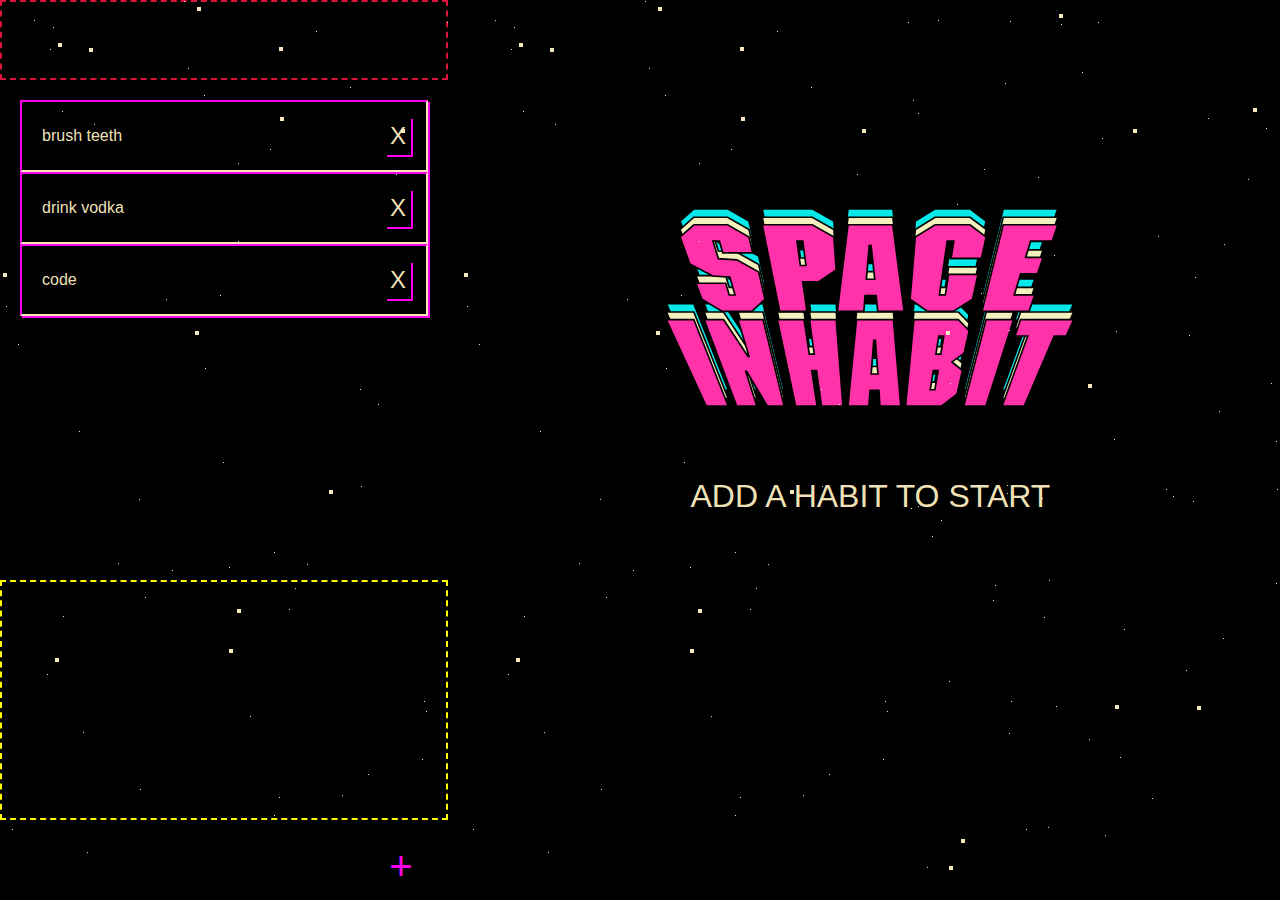
==== index.html @ 29a1f99a "added event listener on save habit to list" ====
<!DOCTYPE html>
<html lang="en">
  <head>
    <meta charset="UTF-8" />
    <meta name="viewport" content="width=device-width, initial-scale=1.0" />
    <link
      rel="icon"
      href="data:image/svg+xml,<svg xmlns=%22http://www.w3.org/2000/svg%22 viewBox=%220 0 100 100%22><text y=%22.9em%22 font-size=%2290%22>👾</text></svg>"
    />
    <link rel="stylesheet" href="stylesheets/reset.css" />
    <link rel="stylesheet" href="stylesheets/starfield.min.css" />
    <link rel="stylesheet" href="stylesheets/style.css" />
    <title>Mothership</title>
  </head>

  <body>
    <nav>
      <header>HELLO, USER</header>
      <ul id="habit-list"></ul>

      <div id="heatmap"></div>
      <div id="menu-bottom">
        <button id="plus-icon">+</button>
      </div>
    </nav>
    <main>
      <canvas></canvas>
      <div id="splash">
        <img src="../media/splash.svg" alt="" />
        <span>ADD A HABIT TO START</span>
      </div>
      <div id="calendar"></div>
      <form class="hidden">
        <h1>NEW&nbsp&nbsp&nbsp&nbspMISSION</h1>
        <br />
        <br />
        <label><b>Name your new habit</b></label>
        <br /><br />
        <input type="text" placeholder="Dream big!" id="input-name" />
        <br /><br />
        <label><b>Mission Length :</b></label>
        <br /><br />
        <input type="text" placeholder="More days=more points!" id="input-length" />
        <div id="form-buttons">
          <button class="save-button" type='submit'>Save</button>
          <button class="cancel-button">Cancel</button>
        </div>
      </form>
    </main>
  </body>

  <script src="scripts/helpers.js"></script>
  <script src="scripts/index.js"></script>
</html>
---- stylesheets/starfield.min.css ----
main,body{background:black;width:100vw;height:100vh;overflow:hidden}.star1{width:1px;height:1px;background:transparent;box-shadow:1395px 1662px rgba(255,241,194,0.959) , 1011px 703px rgba(255,241,194,0.959) , 1085px 1839px rgba(255,241,194,0.959) , 1299px 1842px rgba(255,241,194,0.959) , 238px 241px rgba(255,241,194,0.959) , 16px 1777px rgba(255,241,194,0.959) , 784px 1553px rgba(255,241,194,0.959) , 156px 1232px rgba(255,241,194,0.959) , 1868px 89px rgba(255,241,194,0.959) , 1922px 620px rgba(255,241,194,0.959) , 1278px 1754px rgba(255,241,194,0.959) , 546px 493px rgba(255,241,194,0.959) , 936px 1558px rgba(255,241,194,0.959) , 1339px 795px rgba(255,241,194,0.959) , 730px 1804px rgba(255,241,194,0.959) , 1434px 1764px rgba(255,241,194,0.959) , 1239px 1796px rgba(255,241,194,0.959) , 1283px 1373px rgba(255,241,194,0.959) , 1910px 1784px rgba(255,241,194,0.959) , 1615px 1090px rgba(255,241,194,0.959) , 16px 1364px rgba(255,241,194,0.959) , 1460px 1469px rgba(255,241,194,0.959) , 855px 1058px rgba(255,241,194,0.959) , 1006px 541px rgba(255,241,194,0.959) , 1136px 735px rgba(255,241,194,0.959) , 1320px 754px rgba(255,241,194,0.959) , 50px 49px rgba(255,241,194,0.959) , 1071px 1983px rgba(255,241,194,0.959) , 1474px 726px rgba(255,241,194,0.959) , 1723px 57px rgba(255,241,194,0.959) , 1419px 666px rgba(255,241,194,0.959) , 1778px 284px rgba(255,241,194,0.959) , 1243px 392px rgba(255,241,194,0.959) , 503px 1300px rgba(255,241,194,0.959) , 888px 946px rgba(255,241,194,0.959) , 457px 113px rgba(255,241,194,0.959) , 758px 411px rgba(255,241,194,0.959) , 724px 1739px rgba(255,241,194,0.959) , 1517px 1101px rgba(255,241,194,0.959) , 544px 1824px rgba(255,241,194,0.959) , 773px 1255px rgba(255,241,194,0.959) , 903px 894px rgba(255,241,194,0.959) , 1453px 546px rgba(255,241,194,0.959) , 173px 1556px rgba(255,241,194,0.959) , 623px 1121px rgba(255,241,194,0.959) , 1393px 927px rgba(255,241,194,0.959) , 901px 564px rgba(255,241,194,0.959) , 1806px 1370px rgba(255,241,194,0.959) , 808px 1655px rgba(255,241,194,0.959) , 1655px 1753px rgba(255,241,194,0.959) , 1457px 411px rgba(255,241,194,0.959) , 1258px 1294px rgba(255,241,194,0.959) , 1386px 769px rgba(255,241,194,0.959) , 203px 1738px rgba(255,241,194,0.959) , 1254px 777px rgba(255,241,194,0.959) , 949px 1738px rgba(255,241,194,0.959) , 1717px 1432px rgba(255,241,194,0.959) , 1033px 490px rgba(255,241,194,0.959) , 172px 570px rgba(255,241,194,0.959) , 945px 214px rgba(255,241,194,0.959) , 1968px 1943px rgba(255,241,194,0.959) , 1802px 1307px rgba(255,241,194,0.959) , 1922px 952px rgba(255,241,194,0.959) , 361px 486px rgba(255,241,194,0.959) , 149px 1229px rgba(255,241,194,0.959) , 1017px 1857px rgba(255,241,194,0.959) , 1370px 326px rgba(255,241,194,0.959) , 550px 1038px rgba(255,241,194,0.959) , 284px 1242px rgba(255,241,194,0.959) , 687px 1356px rgba(255,241,194,0.959) , 62px 111px rgba(255,241,194,0.959) , 1774px 671px rgba(255,241,194,0.959) , 1503px 634px rgba(255,241,194,0.959) , 546px 485px rgba(255,241,194,0.959) , 725px 670px rgba(255,241,194,0.959) , 1901px 1206px rgba(255,241,194,0.959) , 87px 852px rgba(255,241,194,0.959) , 545px 1282px rgba(255,241,194,0.959) , 982px 77px rgba(255,241,194,0.959) , 1119px 1855px rgba(255,241,194,0.959) , 80px 1970px rgba(255,241,194,0.959) , 557px 1688px rgba(255,241,194,0.959) , 480px 520px rgba(255,241,194,0.959) , 1561px 21px rgba(255,241,194,0.959) , 1905px 616px rgba(255,241,194,0.959) , 1822px 1192px rgba(255,241,194,0.959) , 762px 638px rgba(255,241,194,0.959) , 918px 545px rgba(255,241,194,0.959) , 484px 1638px rgba(255,241,194,0.959) , 328px 1558px rgba(255,241,194,0.959) , 1114px 992px rgba(255,241,194,0.959) , 18px 344px rgba(255,241,194,0.959) , 1274px 714px rgba(255,241,194,0.959) , 945px 216px rgba(255,241,194,0.959) , 229px 567px rgba(255,241,194,0.959) , 810px 383px rgba(255,241,194,0.959) , 1936px 1710px rgba(255,241,194,0.959) , 747px 118px rgba(255,241,194,0.959) , 34px 20px rgba(255,241,194,0.959) , 1519px 984px rgba(255,241,194,0.959) , 488px 681px rgba(255,241,194,0.959) , 1886px 1929px rgba(255,241,194,0.959) , 919px 144px rgba(255,241,194,0.959) , 1351px 433px rgba(255,241,194,0.959) , 848px 1039px rgba(255,241,194,0.959) , 845px 581px rgba(255,241,194,0.959) , 1666px 1435px rgba(255,241,194,0.959) , 653px 439px rgba(255,241,194,0.959) , 618px 1036px rgba(255,241,194,0.959) , 641px 138px rgba(255,241,194,0.959) , 974px 1340px rgba(255,241,194,0.959) , 469px 1473px rgba(255,241,194,0.959) , 1157px 600px rgba(255,241,194,0.959) , 548px 330px rgba(255,241,194,0.959) , 1520px 1442px rgba(255,241,194,0.959) , 926px 724px rgba(255,241,194,0.959) , 1249px 845px rgba(255,241,194,0.959) , 1068px 1720px rgba(255,241,194,0.959) , 1107px 396px rgba(255,241,194,0.959) , 210px 1787px rgba(255,241,194,0.959) , 815px 1022px rgba(255,241,194,0.959) , 1151px 701px rgba(255,241,194,0.959) , 928px 1609px rgba(255,241,194,0.959) , 1219px 1301px rgba(255,241,194,0.959) , 1653px 309px rgba(255,241,194,0.959) , 1921px 1483px rgba(255,241,194,0.959) , 1613px 1877px rgba(255,241,194,0.959) , 378px 1091px rgba(255,241,194,0.959) , 1481px 196px rgba(255,241,194,0.959) , 1300px 255px rgba(255,241,194,0.959) , 1329px 1069px rgba(255,241,194,0.959) , 1324px 135px rgba(255,241,194,0.959) , 288px 1075px rgba(255,241,194,0.959) , 1141px 1509px rgba(255,241,194,0.959) , 659px 757px rgba(255,241,194,0.959) , 1738px 1723px rgba(255,241,194,0.959) , 450px 508px rgba(255,241,194,0.959) , 398px 1521px rgba(255,241,194,0.959) , 948px 255px rgba(255,241,194,0.959) , 1776px 414px rgba(255,241,194,0.959) , 185px 1983px rgba(255,241,194,0.959) , 140px 789px rgba(255,241,194,0.959) , 152px 1704px rgba(255,241,194,0.959) , 1153px 1131px rgba(255,241,194,0.959) , 1380px 1598px rgba(255,241,194,0.959) , 1309px 738px rgba(255,241,194,0.959) , 1952px 386px rgba(255,241,194,0.959) , 1001px 1714px rgba(255,241,194,0.959) , 1905px 1394px rgba(255,241,194,0.959) , 1429px 1067px rgba(255,241,194,0.959) , 15px 1437px rgba(255,241,194,0.959) , 1163px 1070px rgba(255,241,194,0.959) , 1549px 1463px rgba(255,241,194,0.959) , 1530px 726px rgba(255,241,194,0.959) , 1267px 1935px rgba(255,241,194,0.959) , 763px 244px rgba(255,241,194,0.959) , 1883px 223px rgba(255,241,194,0.959) , 587px 827px rgba(255,241,194,0.959) , 1328px 1803px rgba(255,241,194,0.959) , 571px 1412px rgba(255,241,194,0.959) , 628px 739px rgba(255,241,194,0.959) , 1311px 393px rgba(255,241,194,0.959) , 1806px 1977px rgba(255,241,194,0.959) , 520px 293px rgba(255,241,194,0.959) , 1206px 1479px rgba(255,241,194,0.959) , 1269px 297px rgba(255,241,194,0.959) , 988px 978px rgba(255,241,194,0.959) , 205px 368px rgba(255,241,194,0.959) , 212px 1098px rgba(255,241,194,0.959) , 1126px 1953px rgba(255,241,194,0.959) , 439px 976px rgba(255,241,194,0.959) , 983px 848px rgba(255,241,194,0.959) , 1262px 37px rgba(255,241,194,0.959) , 1954px 148px rgba(255,241,194,0.959) , 1195px 743px rgba(255,241,194,0.959) , 712px 1446px rgba(255,241,194,0.959) , 1994px 1913px rgba(255,241,194,0.959) , 1396px 212px rgba(255,241,194,0.959) , 145px 597px rgba(255,241,194,0.959) , 436px 1671px rgba(255,241,194,0.959) , 874px 1164px rgba(255,241,194,0.959) , 258px 1549px rgba(255,241,194,0.959) , 1806px 519px rgba(255,241,194,0.959) , 1917px 1385px rgba(255,241,194,0.959) , 1971px 1210px rgba(255,241,194,0.959) , 129px 1442px rgba(255,241,194,0.959) , 1507px 117px rgba(255,241,194,0.959) , 378px 404px rgba(255,241,194,0.959) , 1041px 473px rgba(255,241,194,0.959) , 1940px 496px rgba(255,241,194,0.959) , 356px 1095px rgba(255,241,194,0.959) , 238px 163px rgba(255,241,194,0.959) , 474px 1403px rgba(255,241,194,0.959) , 824px 982px rgba(255,241,194,0.959) , 1451px 283px rgba(255,241,194,0.959) , 573px 1030px rgba(255,241,194,0.959) , 544px 83px rgba(255,241,194,0.959) , 310px 1318px rgba(255,241,194,0.959) , 1897px 1440px rgba(255,241,194,0.959) , 1565px 1220px rgba(255,241,194,0.959) , 426px 711px rgba(255,241,194,0.959) , 204px 95px rgba(255,241,194,0.959) , 843px 1386px rgba(255,241,194,0.959) , 1512px 693px rgba(255,241,194,0.959) , 638px 1593px rgba(255,241,194,0.959) , 1793px 755px rgba(255,241,194,0.959) , 1436px 1997px rgba(255,241,194,0.959) , 1058px 1485px rgba(255,241,194,0.959) , 1471px 1342px rgba(255,241,194,0.959) , 457px 506px rgba(255,241,194,0.959) , 1665px 1446px rgba(255,241,194,0.959) , 196px 1441px rgba(255,241,194,0.959) , 712px 496px rgba(255,241,194,0.959) , 1364px 1716px rgba(255,241,194,0.959) , 1893px 901px rgba(255,241,194,0.959) , 1541px 1088px rgba(255,241,194,0.959) , 252px 1582px rgba(255,241,194,0.959) , 1990px 1583px rgba(255,241,194,0.959) , 422px 759px rgba(255,241,194,0.959) , 1778px 588px rgba(255,241,194,0.959) , 1604px 1536px rgba(255,241,194,0.959) , 1205px 301px rgba(255,241,194,0.959) , 725px 1134px rgba(255,241,194,0.959) , 980px 1310px rgba(255,241,194,0.959) , 1104px 827px rgba(255,241,194,0.959) , 1773px 539px rgba(255,241,194,0.959) , 496px 204px rgba(255,241,194,0.959) , 257px 1292px rgba(255,241,194,0.959) , 1778px 1273px rgba(255,241,194,0.959) , 506px 1745px rgba(255,241,194,0.959) , 157px 1913px rgba(255,241,194,0.959) , 980px 577px rgba(255,241,194,0.959) , 230px 1298px rgba(255,241,194,0.959) , 846px 1304px rgba(255,241,194,0.959) , 1729px 1496px rgba(255,241,194,0.959) , 1214px 1254px rgba(255,241,194,0.959) , 1578px 1381px rgba(255,241,194,0.959) , 1199px 945px rgba(255,241,194,0.959) , 1413px 537px rgba(255,241,194,0.959) , 270px 149px rgba(255,241,194,0.959) , 1193px 131px rgba(255,241,194,0.959) , 1813px 233px rgba(255,241,194,0.959) , 1548px 217px rgba(255,241,194,0.959) , 1242px 346px rgba(255,241,194,0.959) , 1658px 1077px rgba(255,241,194,0.959) , 2000px 644px rgba(255,241,194,0.959) , 289px 609px rgba(255,241,194,0.959) , 1165px 1622px rgba(255,241,194,0.959) , 549px 1093px rgba(255,241,194,0.959) , 223px 462px rgba(255,241,194,0.959) , 1361px 503px rgba(255,241,194,0.959) , 342px 795px rgba(255,241,194,0.959) , 819px 1808px rgba(255,241,194,0.959) , 681px 1522px rgba(255,241,194,0.959) , 1355px 1131px rgba(255,241,194,0.959) , 1673px 1408px rgba(255,241,194,0.959) , 1907px 1945px rgba(255,241,194,0.959) , 1000px 421px rgba(255,241,194,0.959) , 1207px 1854px rgba(255,241,194,0.959) , 1668px 1402px rgba(255,241,194,0.959) , 1712px 828px rgba(255,241,194,0.959) , 966px 555px rgba(255,241,194,0.959) , 1050px 710px rgba(255,241,194,0.959) , 1329px 581px rgba(255,241,194,0.959) , 1653px 451px rgba(255,241,194,0.959) , 1393px 644px rgba(255,241,194,0.959) , 621px 72px rgba(255,241,194,0.959) , 1930px 1470px rgba(255,241,194,0.959) , 833px 16px rgba(255,241,194,0.959) , 1241px 992px rgba(255,241,194,0.959) , 175px 1394px rgba(255,241,194,0.959) , 1881px 530px rgba(255,241,194,0.959) , 960px 1677px rgba(255,241,194,0.959) , 63px 616px rgba(255,241,194,0.959) , 1753px 611px rgba(255,241,194,0.959) , 1449px 980px rgba(255,241,194,0.959) , 1300px 1084px rgba(255,241,194,0.959) , 274px 815px rgba(255,241,194,0.959) , 908px 681px rgba(255,241,194,0.959) , 1542px 1719px rgba(255,241,194,0.959) , 220px 295px rgba(255,241,194,0.959) , 209px 1694px rgba(255,241,194,0.959) , 1510px 1245px rgba(255,241,194,0.959) , 550px 701px rgba(255,241,194,0.959) , 1033px 1487px rgba(255,241,194,0.959) , 1387px 623px rgba(255,241,194,0.959) , 1575px 1802px rgba(255,241,194,0.959) , 435px 1958px rgba(255,241,194,0.959) , 1092px 1952px rgba(255,241,194,0.959) , 396px 174px rgba(255,241,194,0.959) , 1646px 640px rgba(255,241,194,0.959) , 1733px 1261px rgba(255,241,194,0.959) , 1067px 423px rgba(255,241,194,0.959) , 279px 797px rgba(255,241,194,0.959) , 962px 232px rgba(255,241,194,0.959) , 223px 1185px rgba(255,241,194,0.959) , 992px 1746px rgba(255,241,194,0.959) , 816px 489px rgba(255,241,194,0.959) , 1550px 182px rgba(255,241,194,0.959) , 726px 998px rgba(255,241,194,0.959) , 1931px 1023px rgba(255,241,194,0.959) , 1149px 1676px rgba(255,241,194,0.959) , 697px 236px rgba(255,241,194,0.959) , 1208px 593px rgba(255,241,194,0.959) , 62px 1935px rgba(255,241,194,0.959) , 980px 121px rgba(255,241,194,0.959) , 471px 1450px rgba(255,241,194,0.959) , 1876px 1712px rgba(255,241,194,0.959) , 787px 1554px rgba(255,241,194,0.959) , 131px 1781px rgba(255,241,194,0.959) , 925px 281px rgba(255,241,194,0.959) , 559px 1119px rgba(255,241,194,0.959) , 539px 1146px rgba(255,241,194,0.959) , 135px 1334px rgba(255,241,194,0.959) , 118px 563px rgba(255,241,194,0.959) , 1133px 1841px rgba(255,241,194,0.959) , 180px 2000px rgba(255,241,194,0.959) , 983px 83px rgba(255,241,194,0.959) , 1167px 508px rgba(255,241,194,0.959) , 930px 436px rgba(255,241,194,0.959) , 878px 68px rgba(255,241,194,0.959) , 1144px 378px rgba(255,241,194,0.959) , 856px 145px rgba(255,241,194,0.959) , 1867px 1638px rgba(255,241,194,0.959) , 1883px 1828px rgba(255,241,194,0.959) , 1823px 1795px rgba(255,241,194,0.959) , 1322px 110px rgba(255,241,194,0.959) , 1138px 713px rgba(255,241,194,0.959) , 1148px 945px rgba(255,241,194,0.959) , 35px 1544px rgba(255,241,194,0.959) , 1715px 1765px rgba(255,241,194,0.959) , 885px 1561px rgba(255,241,194,0.959) , 307px 564px rgba(255,241,194,0.959) , 663px 629px rgba(255,241,194,0.959) , 1491px 1411px rgba(255,241,194,0.959) , 354px 1777px rgba(255,241,194,0.959) , 1936px 400px rgba(255,241,194,0.959) , 1702px 151px rgba(255,241,194,0.959) , 1396px 300px rgba(255,241,194,0.959) , 1151px 72px rgba(255,241,194,0.959) , 1526px 1922px rgba(255,241,194,0.959) , 1340px 988px rgba(255,241,194,0.959) , 1555px 1116px rgba(255,241,194,0.959) , 1648px 1113px rgba(255,241,194,0.959) , 1825px 1917px rgba(255,241,194,0.959) , 1094px 1325px rgba(255,241,194,0.959) , 996px 1526px rgba(255,241,194,0.959) , 1487px 1478px rgba(255,241,194,0.959) , 1003px 3px rgba(255,241,194,0.959) , 156px 1311px rgba(255,241,194,0.959) , 1945px 361px rgba(255,241,194,0.959) , 356px 1487px rgba(255,241,194,0.959) , 1670px 140px rgba(255,241,194,0.959) , 447px 22px rgba(255,241,194,0.959) , 1253px 1425px rgba(255,241,194,0.959) , 549px 21px rgba(255,241,194,0.959) , 425px 1644px rgba(255,241,194,0.959) , 1002px 848px rgba(255,241,194,0.959) , 466px 867px rgba(255,241,194,0.959) , 976px 20px rgba(255,241,194,0.959) , 1005px 1813px rgba(255,241,194,0.959) , 911px 268px rgba(255,241,194,0.959) , 1128px 761px rgba(255,241,194,0.959) , 1116px 1723px rgba(255,241,194,0.959) , 874px 1106px rgba(255,241,194,0.959) , 691px 798px rgba(255,241,194,0.959) , 1299px 1007px rgba(255,241,194,0.959) , 985px 1643px rgba(255,241,194,0.959) , 805px 128px rgba(255,241,194,0.959) , 1064px 1093px rgba(255,241,194,0.959) , 1961px 1128px rgba(255,241,194,0.959) , 705px 489px rgba(255,241,194,0.959) , 1141px 217px rgba(255,241,194,0.959) , 1406px 666px rgba(255,241,194,0.959) , 558px 1748px rgba(255,241,194,0.959) , 946px 1867px rgba(255,241,194,0.959) , 1462px 200px rgba(255,241,194,0.959) , 275px 1132px rgba(255,241,194,0.959) , 1488px 882px rgba(255,241,194,0.959) , 1229px 265px rgba(255,241,194,0.959) , 1932px 1155px rgba(255,241,194,0.959) , 1425px 593px rgba(255,241,194,0.959) , 1160px 1254px rgba(255,241,194,0.959) , 276px 1241px rgba(255,241,194,0.959) , 771px 1615px rgba(255,241,194,0.959) , 1919px 1776px rgba(255,241,194,0.959) , 1980px 1702px rgba(255,241,194,0.959) , 864px 767px rgba(255,241,194,0.959) , 447px 1683px rgba(255,241,194,0.959) , 1448px 692px rgba(255,241,194,0.959) , 1033px 240px rgba(255,241,194,0.959) , 424px 701px rgba(255,241,194,0.959) , 1907px 931px rgba(255,241,194,0.959) , 1369px 1044px rgba(255,241,194,0.959) , 348px 1057px rgba(255,241,194,0.959) , 1215px 405px rgba(255,241,194,0.959) , 906px 1994px rgba(255,241,194,0.959) , 1876px 713px rgba(255,241,194,0.959) , 1266px 528px rgba(255,241,194,0.959) , 588px 580px rgba(255,241,194,0.959) , 1469px 1398px rgba(255,241,194,0.959) , 1300px 500px rgba(255,241,194,0.959) , 1374px 699px rgba(255,241,194,0.959) , 1789px 985px rgba(255,241,194,0.959) , 683px 1900px rgba(255,241,194,0.959) , 516px 909px rgba(255,241,194,0.959) , 169px 1388px rgba(255,241,194,0.959) , 1472px 1039px rgba(255,241,194,0.959) , 343px 1155px rgba(255,241,194,0.959) , 471px 536px rgba(255,241,194,0.959) , 512px 224px rgba(255,241,194,0.959) , 1541px 205px rgba(255,241,194,0.959) , 1258px 1129px rgba(255,241,194,0.959) , 917px 1476px rgba(255,241,194,0.959) , 1345px 73px rgba(255,241,194,0.959) , 1086px 164px rgba(255,241,194,0.959) , 875px 1538px rgba(255,241,194,0.959) , 1710px 307px rgba(255,241,194,0.959) , 1117px 1738px rgba(255,241,194,0.959) , 350px 87px rgba(255,241,194,0.959) , 1556px 1768px rgba(255,241,194,0.959) , 53px 27px rgba(255,241,194,0.959) , 593px 255px rgba(255,241,194,0.959) , 1122px 1096px rgba(255,241,194,0.959) , 871px 204px rgba(255,241,194,0.959) , 577px 1512px rgba(255,241,194,0.959) , 1916px 476px rgba(255,241,194,0.959) , 1514px 1642px rgba(255,241,194,0.959) , 1468px 1357px rgba(255,241,194,0.959) , 1216px 1776px rgba(255,241,194,0.959) , 1215px 1844px rgba(255,241,194,0.959) , 1445px 1190px rgba(255,241,194,0.959) , 1653px 1158px rgba(255,241,194,0.959) , 1040px 223px rgba(255,241,194,0.959) , 1253px 169px rgba(255,241,194,0.959) , 1102px 441px rgba(255,241,194,0.959) , 277px 1248px rgba(255,241,194,0.959) , 1436px 929px rgba(255,241,194,0.959) , 726px 1933px rgba(255,241,194,0.959) , 1095px 578px rgba(255,241,194,0.959) , 933px 1995px rgba(255,241,194,0.959) , 595px 706px rgba(255,241,194,0.959) , 1396px 1177px rgba(255,241,194,0.959) , 1337px 349px rgba(255,241,194,0.959) , 1152px 199px rgba(255,241,194,0.959) , 1928px 207px rgba(255,241,194,0.959) , 653px 983px rgba(255,241,194,0.959) , 50px 905px rgba(255,241,194,0.959) , 1851px 1051px rgba(255,241,194,0.959) , 166px 299px rgba(255,241,194,0.959) , 50px 1717px rgba(255,241,194,0.959) , 139px 499px rgba(255,241,194,0.959) , 567px 1154px rgba(255,241,194,0.959) , 866px 153px rgba(255,241,194,0.959) , 341px 1714px rgba(255,241,194,0.959) , 1026px 457px rgba(255,241,194,0.959) , 524px 1321px rgba(255,241,194,0.959) , 1569px 1718px rgba(255,241,194,0.959) , 839px 1831px rgba(255,241,194,0.959) , 6px 306px rgba(255,241,194,0.959) , 1341px 859px rgba(255,241,194,0.959) , 1154px 1327px rgba(255,241,194,0.959) , 1059px 426px rgba(255,241,194,0.959) , 274px 552px rgba(255,241,194,0.959) , 674px 1857px rgba(255,241,194,0.959) , 1120px 712px rgba(255,241,194,0.959) , 1787px 999px rgba(255,241,194,0.959) , 259px 1849px rgba(255,241,194,0.959) , 316px 31px rgba(255,241,194,0.959) , 958px 810px rgba(255,241,194,0.959) , 579px 1842px rgba(255,241,194,0.959) , 1799px 1176px rgba(255,241,194,0.959) , 1865px 358px rgba(255,241,194,0.959) , 522px 1911px rgba(255,241,194,0.959) , 523px 169px rgba(255,241,194,0.959) , 1142px 608px rgba(255,241,194,0.959) , 1740px 1152px rgba(255,241,194,0.959) , 1144px 1823px rgba(255,241,194,0.959) , 1433px 1262px rgba(255,241,194,0.959) , 1079px 590px rgba(255,241,194,0.959) , 1317px 211px rgba(255,241,194,0.959) , 496px 1287px rgba(255,241,194,0.959) , 655px 331px rgba(255,241,194,0.959) , 851px 938px rgba(255,241,194,0.959) , 1055px 1033px rgba(255,241,194,0.959) , 203px 1906px rgba(255,241,194,0.959) , 815px 441px rgba(255,241,194,0.959) , 155px 1531px rgba(255,241,194,0.959) , 988px 590px rgba(255,241,194,0.959) , 743px 1320px rgba(255,241,194,0.959) , 368px 774px rgba(255,241,194,0.959) , 787px 179px rgba(255,241,194,0.959) , 1992px 1241px rgba(255,241,194,0.959) , 1483px 950px rgba(255,241,194,0.959) , 532px 600px rgba(255,241,194,0.959) , 1349px 382px rgba(255,241,194,0.959) , 1232px 1638px rgba(255,241,194,0.959) , 954px 1221px rgba(255,241,194,0.959) , 1529px 1230px rgba(255,241,194,0.959) , 188px 68px rgba(255,241,194,0.959) , 1720px 3px rgba(255,241,194,0.959) , 1123px 1441px rgba(255,241,194,0.959) , 1543px 737px rgba(255,241,194,0.959) , 595px 1527px rgba(255,241,194,0.959) , 568px 1506px rgba(255,241,194,0.959) , 988px 1637px rgba(255,241,194,0.959) , 909px 552px rgba(255,241,194,0.959) , 897px 1400px rgba(255,241,194,0.959) , 1290px 1664px rgba(255,241,194,0.959) , 880px 359px rgba(255,241,194,0.959) , 452px 100px rgba(255,241,194,0.959) , 999px 271px rgba(255,241,194,0.959) , 1143px 1348px rgba(255,241,194,0.959) , 47px 674px rgba(255,241,194,0.959) , 1997px 1399px rgba(255,241,194,0.959) , 423px 1692px rgba(255,241,194,0.959) , 577px 177px rgba(255,241,194,0.959) , 1023px 339px rgba(255,241,194,0.959) , 1824px 1348px rgba(255,241,194,0.959) , 1303px 209px rgba(255,241,194,0.959) , 1043px 113px rgba(255,241,194,0.959) , 1950px 665px rgba(255,241,194,0.959) , 1577px 1286px rgba(255,241,194,0.959) , 1825px 1044px rgba(255,241,194,0.959) , 1307px 386px rgba(255,241,194,0.959) , 1047px 1289px rgba(255,241,194,0.959) , 147px 912px rgba(255,241,194,0.959) , 1650px 1072px rgba(255,241,194,0.959) , 1472px 277px rgba(255,241,194,0.959) , 1083px 629px rgba(255,241,194,0.959) , 1910px 533px rgba(255,241,194,0.959) , 347px 924px rgba(255,241,194,0.959) , 1476px 594px rgba(255,241,194,0.959) , 1064px 1046px rgba(255,241,194,0.959) , 1479px 962px rgba(255,241,194,0.959) , 871px 965px rgba(255,241,194,0.959) , 600px 24px rgba(255,241,194,0.959) , 593px 974px rgba(255,241,194,0.959) , 945px 376px rgba(255,241,194,0.959) , 1825px 59px rgba(255,241,194,0.959) , 94px 124px rgba(255,241,194,0.959) , 500px 1170px rgba(255,241,194,0.959) , 992px 702px rgba(255,241,194,0.959) , 1083px 333px rgba(255,241,194,0.959) , 510px 1500px rgba(255,241,194,0.959) , 548px 733px rgba(255,241,194,0.959) , 653px 1513px rgba(255,241,194,0.959) , 1334px 1974px rgba(255,241,194,0.959) , 815px 583px rgba(255,241,194,0.959) , 275px 1442px rgba(255,241,194,0.959) , 888px 1086px rgba(255,241,194,0.959) , 983px 1328px rgba(255,241,194,0.959) , 1143px 420px rgba(255,241,194,0.959) , 915px 631px rgba(255,241,194,0.959) , 1330px 1263px rgba(255,241,194,0.959) , 1318px 677px rgba(255,241,194,0.959) , 496px 1948px rgba(255,241,194,0.959) , 565px 829px rgba(255,241,194,0.959) , 1721px 286px rgba(255,241,194,0.959) , 950px 989px rgba(255,241,194,0.959) , 399px 1052px rgba(255,241,194,0.959) , 1831px 233px rgba(255,241,194,0.959) , 644px 835px rgba(255,241,194,0.959) , 1662px 1814px rgba(255,241,194,0.959) , 367px 1264px rgba(255,241,194,0.959) , 1385px 652px rgba(255,241,194,0.959) , 1384px 1203px rgba(255,241,194,0.959) , 236px 1417px rgba(255,241,194,0.959) , 1034px 63px rgba(255,241,194,0.959) , 1469px 1353px rgba(255,241,194,0.959) , 1498px 846px rgba(255,241,194,0.959) , 1162px 1467px rgba(255,241,194,0.959) , 1004px 296px rgba(255,241,194,0.959) , 1345px 566px rgba(255,241,194,0.959) , 755px 1333px rgba(255,241,194,0.959) , 1931px 1195px rgba(255,241,194,0.959) , 1065px 654px rgba(255,241,194,0.959) , 1025px 935px rgba(255,241,194,0.959) , 1110px 1478px rgba(255,241,194,0.959) , 874px 1061px rgba(255,241,194,0.959) , 1332px 1276px rgba(255,241,194,0.959) , 1752px 938px rgba(255,241,194,0.959) , 1665px 1918px rgba(255,241,194,0.959) , 342px 1180px rgba(255,241,194,0.959) , 1118px 387px rgba(255,241,194,0.959) , 89px 1253px rgba(255,241,194,0.959) , 738px 1907px rgba(255,241,194,0.959) , 250px 716px rgba(255,241,194,0.959) , 1463px 980px rgba(255,241,194,0.959) , 693px 1273px rgba(255,241,194,0.959) , 1961px 1418px rgba(255,241,194,0.959) , 1771px 1221px rgba(255,241,194,0.959) , 1457px 322px rgba(255,241,194,0.959) , 973px 997px rgba(255,241,194,0.959) , 928px 433px rgba(255,241,194,0.959) , 1288px 721px rgba(255,241,194,0.959) , 1745px 1187px rgba(255,241,194,0.959) , 1298px 759px rgba(255,241,194,0.959) , 583px 617px rgba(255,241,194,0.959) , 295px 588px rgba(255,241,194,0.959) , 1874px 443px rgba(255,241,194,0.959) , 678px 1959px rgba(255,241,194,0.959) , 405px 1552px rgba(255,241,194,0.959) , 304px 1686px rgba(255,241,194,0.959) , 133px 966px rgba(255,241,194,0.959) , 1772px 1605px rgba(255,241,194,0.959) , 1101px 1671px rgba(255,241,194,0.959) , 1945px 1385px rgba(255,241,194,0.959) , 79px 431px rgba(255,241,194,0.959) , 1307px 435px rgba(255,241,194,0.959) , 1550px 778px rgba(255,241,194,0.959) , 1141px 1576px rgba(255,241,194,0.959) , 1945px 422px rgba(255,241,194,0.959) , 619px 1293px rgba(255,241,194,0.959) , 1730px 264px rgba(255,241,194,0.959) , 1625px 1401px rgba(255,241,194,0.959) , 477px 20px rgba(255,241,194,0.959) , 1254px 1349px rgba(255,241,194,0.959) , 613px 1659px rgba(255,241,194,0.959) , 1788px 1228px rgba(255,241,194,0.959) , 535px 1233px rgba(255,241,194,0.959) , 1783px 998px rgba(255,241,194,0.959) , 424px 1824px rgba(255,241,194,0.959) , 1108px 1248px rgba(255,241,194,0.959) , 227px 949px rgba(255,241,194,0.959) , 581px 498px rgba(255,241,194,0.959) , 1027px 520px rgba(255,241,194,0.959) , 872px 968px rgba(255,241,194,0.959) , 1042px 1756px rgba(255,241,194,0.959) , 1694px 135px rgba(255,241,194,0.959) , 1456px 578px rgba(255,241,194,0.959) , 587px 1481px rgba(255,241,194,0.959) , 1578px 294px rgba(255,241,194,0.959) , 636px 1762px rgba(255,241,194,0.959) , 1101px 1882px rgba(255,241,194,0.959) , 1001px 968px rgba(255,241,194,0.959) , 1135px 1653px rgba(255,241,194,0.959) , 422px 1538px rgba(255,241,194,0.959) , 1355px 1699px rgba(255,241,194,0.959) , 1292px 1592px rgba(255,241,194,0.959) , 1804px 521px rgba(255,241,194,0.959) , 12px 829px rgba(255,241,194,0.959) , 1257px 1588px rgba(255,241,194,0.959) , 1436px 1049px rgba(255,241,194,0.959) , 832px 1522px rgba(255,241,194,0.959) , 801px 1065px rgba(255,241,194,0.959) , 534px 585px rgba(255,241,194,0.959) , 357px 1785px rgba(255,241,194,0.959) , 1936px 1695px rgba(255,241,194,0.959) , 734px 277px rgba(255,241,194,0.959) , 1890px 140px rgba(255,241,194,0.959) , 180px 1158px rgba(255,241,194,0.959) , 1255px 1183px rgba(255,241,194,0.959) , 1655px 803px rgba(255,241,194,0.959) , 1083px 1618px rgba(255,241,194,0.959) , 824px 427px rgba(255,241,194,0.959) , 1429px 1884px rgba(255,241,194,0.959) , 343px 1172px rgba(255,241,194,0.959) , 907px 1377px rgba(255,241,194,0.959) , 839px 1648px rgba(255,241,194,0.959) , 418px 1388px rgba(255,241,194,0.959) , 1304px 220px rgba(255,241,194,0.959) , 836px 615px rgba(255,241,194,0.959) , 986px 179px rgba(255,241,194,0.959) , 305px 1722px rgba(255,241,194,0.959) , 421px 1270px rgba(255,241,194,0.959) , 1025px 1944px rgba(255,241,194,0.959) , 721px 1516px rgba(255,241,194,0.959) , 1751px 1333px rgba(255,241,194,0.959) , 854px 1847px rgba(255,241,194,0.959) , 732px 501px rgba(255,241,194,0.959) , 1503px 1928px rgba(255,241,194,0.959) , 634px 1019px rgba(255,241,194,0.959) , 1456px 804px rgba(255,241,194,0.959) , 1324px 427px rgba(255,241,194,0.959) , 1050px 1481px rgba(255,241,194,0.959) , 1998px 1022px rgba(255,241,194,0.959) , 1576px 1710px rgba(255,241,194,0.959) , 1669px 384px rgba(255,241,194,0.959) , 360px 389px rgba(255,241,194,0.959) , 1877px 174px rgba(255,241,194,0.959) , 637px 22px rgba(255,241,194,0.959) , 83px 732px rgba(255,241,194,0.959) , 1649px 1193px rgba(255,241,194,0.959) , 1456px 1757px rgba(255,241,194,0.959) , 361px 1515px rgba(255,241,194,0.959) , 271px 1291px rgba(255,241,194,0.959) , 844px 1405px rgba(255,241,194,0.959) , 184px 1px rgba(255,241,194,0.959) , 1926px 620px rgba(255,241,194,0.959) , 1453px 1147px rgba(255,241,194,0.959) , 1938px 1834px rgba(255,241,194,0.959) , 476px 1264px rgba(255,241,194,0.959) , 1270px 1867px rgba(255,241,194,0.959) , 344px 1969px rgba(255,241,194,0.959) , 1457px 474px rgba(255,241,194,0.959) , 728px 335px rgba(255,241,194,0.959) , 489px 383px rgba(255,241,194,0.959) , 91px 1987px rgba(255,241,194,0.959) , 1549px 895px rgba(255,241,194,0.959);animation:animStar 300s linear infinite}.star1::after{content:" ";position:absolute;top:2000px;width:1px;height:1px;background:transparent;box-shadow:1395px 1662px rgba(255,241,194,0.959) , 1011px 703px rgba(255,241,194,0.959) , 1085px 1839px rgba(255,241,194,0.959) , 1299px 1842px rgba(255,241,194,0.959) , 238px 241px rgba(255,241,194,0.959) , 16px 1777px rgba(255,241,194,0.959) , 784px 1553px rgba(255,241,194,0.959) , 156px 1232px rgba(255,241,194,0.959) , 1868px 89px rgba(255,241,194,0.959) , 1922px 620px rgba(255,241,194,0.959) , 1278px 1754px rgba(255,241,194,0.959) , 546px 493px rgba(255,241,194,0.959) , 936px 1558px rgba(255,241,194,0.959) , 1339px 795px rgba(255,241,194,0.959) , 730px 1804px rgba(255,241,194,0.959) , 1434px 1764px rgba(255,241,194,0.959) , 1239px 1796px rgba(255,241,194,0.959) , 1283px 1373px rgba(255,241,194,0.959) , 1910px 1784px rgba(255,241,194,0.959) , 1615px 1090px rgba(255,241,194,0.959) , 16px 1364px rgba(255,241,194,0.959) , 1460px 1469px rgba(255,241,194,0.959) , 855px 1058px rgba(255,241,194,0.959) , 1006px 541px rgba(255,241,194,0.959) , 1136px 735px rgba(255,241,194,0.959) , 1320px 754px rgba(255,241,194,0.959) , 50px 49px rgba(255,241,194,0.959) , 1071px 1983px rgba(255,241,194,0.959) , 1474px 726px rgba(255,241,194,0.959) , 1723px 57px rgba(255,241,194,0.959) , 1419px 666px rgba(255,241,194,0.959) , 1778px 284px rgba(255,241,194,0.959) , 1243px 392px rgba(255,241,194,0.959) , 503px 1300px rgba(255,241,194,0.959) , 888px 946px rgba(255,241,194,0.959) , 457px 113px rgba(255,241,194,0.959) , 758px 411px rgba(255,241,194,0.959) , 724px 1739px rgba(255,241,194,0.959) , 1517px 1101px rgba(255,241,194,0.959) , 544px 1824px rgba(255,241,194,0.959) , 773px 1255px rgba(255,241,194,0.959) , 903px 894px rgba(255,241,194,0.959) , 1453px 546px rgba(255,241,194,0.959) , 173px 1556px rgba(255,241,194,0.959) , 623px 1121px rgba(255,241,194,0.959) , 1393px 927px rgba(255,241,194,0.959) , 901px 564px rgba(255,241,194,0.959) , 1806px 1370px rgba(255,241,194,0.959) , 808px 1655px rgba(255,241,194,0.959) , 1655px 1753px rgba(255,241,194,0.959) , 1457px 411px rgba(255,241,194,0.959) , 1258px 1294px rgba(255,241,194,0.959) , 1386px 769px rgba(255,241,194,0.959) , 203px 1738px rgba(255,241,194,0.959) , 1254px 777px rgba(255,241,194,0.959) , 949px 1738px rgba(255,241,194,0.959) , 1717px 1432px rgba(255,241,194,0.959) , 1033px 490px rgba(255,241,194,0.959) , 172px 570px rgba(255,241,194,0.959) , 945px 214px rgba(255,241,194,0.959) , 1968px 1943px rgba(255,241,194,0.959) , 1802px 1307px rgba(255,241,194,0.959) , 1922px 952px rgba(255,241,194,0.959) , 361px 486px rgba(255,241,194,0.959) , 149px 1229px rgba(255,241,194,0.959) , 1017px 1857px rgba(255,241,194,0.959) , 1370px 326px rgba(255,241,194,0.959) , 550px 1038px rgba(255,241,194,0.959) , 284px 1242px rgba(255,241,194,0.959) , 687px 1356px rgba(255,241,194,0.959) , 62px 111px rgba(255,241,194,0.959) , 1774px 671px rgba(255,241,194,0.959) , 1503px 634px rgba(255,241,194,0.959) , 546px 485px rgba(255,241,194,0.959) , 725px 670px rgba(255,241,194,0.959) , 1901px 1206px rgba(255,241,194,0.959) , 87px 852px rgba(255,241,194,0.959) , 545px 1282px rgba(255,241,194,0.959) , 982px 77px rgba(255,241,194,0.959) , 1119px 1855px rgba(255,241,194,0.959) , 80px 1970px rgba(255,241,194,0.959) , 557px 1688px rgba(255,241,194,0.959) , 480px 520px rgba(255,241,194,0.959) , 1561px 21px rgba(255,241,194,0.959) , 1905px 616px rgba(255,241,194,0.959) , 1822px 1192px rgba(255,241,194,0.959) , 762px 638px rgba(255,241,194,0.959) , 918px 545px rgba(255,241,194,0.959) , 484px 1638px rgba(255,241,194,0.959) , 328px 1558px rgba(255,241,194,0.959) , 1114px 992px rgba(255,241,194,0.959) , 18px 344px rgba(255,241,194,0.959) , 1274px 714px rgba(255,241,194,0.959) , 945px 216px rgba(255,241,194,0.959) , 229px 567px rgba(255,241,194,0.959) , 810px 383px rgba(255,241,194,0.959) , 1936px 1710px rgba(255,241,194,0.959) , 747px 118px rgba(255,241,194,0.959) , 34px 20px rgba(255,241,194,0.959) , 1519px 984px rgba(255,241,194,0.959) , 488px 681px rgba(255,241,194,0.959) , 1886px 1929px rgba(255,241,194,0.959) , 919px 144px rgba(255,241,194,0.959) , 1351px 433px rgba(255,241,194,0.959) , 848px 1039px rgba(255,241,194,0.959) , 845px 581px rgba(255,241,194,0.959) , 1666px 1435px rgba(255,241,194,0.959) , 653px 439px rgba(255,241,194,0.959) , 618px 1036px rgba(255,241,194,0.959) , 641px 138px rgba(255,241,194,0.959) , 974px 1340px rgba(255,241,194,0.959) , 469px 1473px rgba(255,241,194,0.959) , 1157px 600px rgba(255,241,194,0.959) , 548px 330px rgba(255,241,194,0.959) , 1520px 1442px rgba(255,241,194,0.959) , 926px 724px rgba(255,241,194,0.959) , 1249px 845px rgba(255,241,194,0.959) , 1068px 1720px rgba(255,241,194,0.959) , 1107px 396px rgba(255,241,194,0.959) , 210px 1787px rgba(255,241,194,0.959) , 815px 1022px rgba(255,241,194,0.959) , 1151px 701px rgba(255,241,194,0.959) , 928px 1609px rgba(255,241,194,0.959) , 1219px 1301px rgba(255,241,194,0.959) , 1653px 309px rgba(255,241,194,0.959) , 1921px 1483px rgba(255,241,194,0.959) , 1613px 1877px rgba(255,241,194,0.959) , 378px 1091px rgba(255,241,194,0.959) , 1481px 196px rgba(255,241,194,0.959) , 1300px 255px rgba(255,241,194,0.959) , 1329px 1069px rgba(255,241,194,0.959) , 1324px 135px rgba(255,241,194,0.959) , 288px 1075px rgba(255,241,194,0.959) , 1141px 1509px rgba(255,241,194,0.959) , 659px 757px rgba(255,241,194,0.959) , 1738px 1723px rgba(255,241,194,0.959) , 450px 508px rgba(255,241,194,0.959) , 398px 1521px rgba(255,241,194,0.959) , 948px 255px rgba(255,241,194,0.959) , 1776px 414px rgba(255,241,194,0.959) , 185px 1983px rgba(255,241,194,0.959) , 140px 789px rgba(255,241,194,0.959) , 152px 1704px rgba(255,241,194,0.959) , 1153px 1131px rgba(255,241,194,0.959) , 1380px 1598px rgba(255,241,194,0.959) , 1309px 738px rgba(255,241,194,0.959) , 1952px 386px rgba(255,241,194,0.959) , 1001px 1714px rgba(255,241,194,0.959) , 1905px 1394px rgba(255,241,194,0.959) , 1429px 1067px rgba(255,241,194,0.959) , 15px 1437px rgba(255,241,194,0.959) , 1163px 1070px rgba(255,241,194,0.959) , 1549px 1463px rgba(255,241,194,0.959) , 1530px 726px rgba(255,241,194,0.959) , 1267px 1935px rgba(255,241,194,0.959) , 763px 244px rgba(255,241,194,0.959) , 1883px 223px rgba(255,241,194,0.959) , 587px 827px rgba(255,241,194,0.959) , 1328px 1803px rgba(255,241,194,0.959) , 571px 1412px rgba(255,241,194,0.959) , 628px 739px rgba(255,241,194,0.959) , 1311px 393px rgba(255,241,194,0.959) , 1806px 1977px rgba(255,241,194,0.959) , 520px 293px rgba(255,241,194,0.959) , 1206px 1479px rgba(255,241,194,0.959) , 1269px 297px rgba(255,241,194,0.959) , 988px 978px rgba(255,241,194,0.959) , 205px 368px rgba(255,241,194,0.959) , 212px 1098px rgba(255,241,194,0.959) , 1126px 1953px rgba(255,241,194,0.959) , 439px 976px rgba(255,241,194,0.959) , 983px 848px rgba(255,241,194,0.959) , 1262px 37px rgba(255,241,194,0.959) , 1954px 148px rgba(255,241,194,0.959) , 1195px 743px rgba(255,241,194,0.959) , 712px 1446px rgba(255,241,194,0.959) , 1994px 1913px rgba(255,241,194,0.959) , 1396px 212px rgba(255,241,194,0.959) , 145px 597px rgba(255,241,194,0.959) , 436px 1671px rgba(255,241,194,0.959) , 874px 1164px rgba(255,241,194,0.959) , 258px 1549px rgba(255,241,194,0.959) , 1806px 519px rgba(255,241,194,0.959) , 1917px 1385px rgba(255,241,194,0.959) , 1971px 1210px rgba(255,241,194,0.959) , 129px 1442px rgba(255,241,194,0.959) , 1507px 117px rgba(255,241,194,0.959) , 378px 404px rgba(255,241,194,0.959) , 1041px 473px rgba(255,241,194,0.959) , 1940px 496px rgba(255,241,194,0.959) , 356px 1095px rgba(255,241,194,0.959) , 238px 163px rgba(255,241,194,0.959) , 474px 1403px rgba(255,241,194,0.959) , 824px 982px rgba(255,241,194,0.959) , 1451px 283px rgba(255,241,194,0.959) , 573px 1030px rgba(255,241,194,0.959) , 544px 83px rgba(255,241,194,0.959) , 310px 1318px rgba(255,241,194,0.959) , 1897px 1440px rgba(255,241,194,0.959) , 1565px 1220px rgba(255,241,194,0.959) , 426px 711px rgba(255,241,194,0.959) , 204px 95px rgba(255,241,194,0.959) , 843px 1386px rgba(255,241,194,0.959) , 1512px 693px rgba(255,241,194,0.959) , 638px 1593px rgba(255,241,194,0.959) , 1793px 755px rgba(255,241,194,0.959) , 1436px 1997px rgba(255,241,194,0.959) , 1058px 1485px rgba(255,241,194,0.959) , 1471px 1342px rgba(255,241,194,0.959) , 457px 506px rgba(255,241,194,0.959) , 1665px 1446px rgba(255,241,194,0.959) , 196px 1441px rgba(255,241,194,0.959) , 712px 496px rgba(255,241,194,0.959) , 1364px 1716px rgba(255,241,194,0.959) , 1893px 901px rgba(255,241,194,0.959) , 1541px 1088px rgba(255,241,194,0.959) , 252px 1582px rgba(255,241,194,0.959) , 1990px 1583px rgba(255,241,194,0.959) , 422px 759px rgba(255,241,194,0.959) , 1778px 588px rgba(255,241,194,0.959) , 1604px 1536px rgba(255,241,194,0.959) , 1205px 301px rgba(255,241,194,0.959) , 725px 1134px rgba(255,241,194,0.959) , 980px 1310px rgba(255,241,194,0.959) , 1104px 827px rgba(255,241,194,0.959) , 1773px 539px rgba(255,241,194,0.959) , 496px 204px rgba(255,241,194,0.959) , 257px 1292px rgba(255,241,194,0.959) , 1778px 1273px rgba(255,241,194,0.959) , 506px 1745px rgba(255,241,194,0.959) , 157px 1913px rgba(255,241,194,0.959) , 980px 577px rgba(255,241,194,0.959) , 230px 1298px rgba(255,241,194,0.959) , 846px 1304px rgba(255,241,194,0.959) , 1729px 1496px rgba(255,241,194,0.959) , 1214px 1254px rgba(255,241,194,0.959) , 1578px 1381px rgba(255,241,194,0.959) , 1199px 945px rgba(255,241,194,0.959) , 1413px 537px rgba(255,241,194,0.959) , 270px 149px rgba(255,241,194,0.959) , 1193px 131px rgba(255,241,194,0.959) , 1813px 233px rgba(255,241,194,0.959) , 1548px 217px rgba(255,241,194,0.959) , 1242px 346px rgba(255,241,194,0.959) , 1658px 1077px rgba(255,241,194,0.959) , 2000px 644px rgba(255,241,194,0.959) , 289px 609px rgba(255,241,194,0.959) , 1165px 1622px rgba(255,241,194,0.959) , 549px 1093px rgba(255,241,194,0.959) , 223px 462px rgba(255,241,194,0.959) , 1361px 503px rgba(255,241,194,0.959) , 342px 795px rgba(255,241,194,0.959) , 819px 1808px rgba(255,241,194,0.959) , 681px 1522px rgba(255,241,194,0.959) , 1355px 1131px rgba(255,241,194,0.959) , 1673px 1408px rgba(255,241,194,0.959) , 1907px 1945px rgba(255,241,194,0.959) , 1000px 421px rgba(255,241,194,0.959) , 1207px 1854px rgba(255,241,194,0.959) , 1668px 1402px rgba(255,241,194,0.959) , 1712px 828px rgba(255,241,194,0.959) , 966px 555px rgba(255,241,194,0.959) , 1050px 710px rgba(255,241,194,0.959) , 1329px 581px rgba(255,241,194,0.959) , 1653px 451px rgba(255,241,194,0.959) , 1393px 644px rgba(255,241,194,0.959) , 621px 72px rgba(255,241,194,0.959) , 1930px 1470px rgba(255,241,194,0.959) , 833px 16px rgba(255,241,194,0.959) , 1241px 992px rgba(255,241,194,0.959) , 175px 1394px rgba(255,241,194,0.959) , 1881px 530px rgba(255,241,194,0.959) , 960px 1677px rgba(255,241,194,0.959) , 63px 616px rgba(255,241,194,0.959) , 1753px 611px rgba(255,241,194,0.959) , 1449px 980px rgba(255,241,194,0.959) , 1300px 1084px rgba(255,241,194,0.959) , 274px 815px rgba(255,241,194,0.959) , 908px 681px rgba(255,241,194,0.959) , 1542px 1719px rgba(255,241,194,0.959) , 220px 295px rgba(255,241,194,0.959) , 209px 1694px rgba(255,241,194,0.959) , 1510px 1245px rgba(255,241,194,0.959) , 550px 701px rgba(255,241,194,0.959) , 1033px 1487px rgba(255,241,194,0.959) , 1387px 623px rgba(255,241,194,0.959) , 1575px 1802px rgba(255,241,194,0.959) , 435px 1958px rgba(255,241,194,0.959) , 1092px 1952px rgba(255,241,194,0.959) , 396px 174px rgba(255,241,194,0.959) , 1646px 640px rgba(255,241,194,0.959) , 1733px 1261px rgba(255,241,194,0.959) , 1067px 423px rgba(255,241,194,0.959) , 279px 797px rgba(255,241,194,0.959) , 962px 232px rgba(255,241,194,0.959) , 223px 1185px rgba(255,241,194,0.959) , 992px 1746px rgba(255,241,194,0.959) , 816px 489px rgba(255,241,194,0.959) , 1550px 182px rgba(255,241,194,0.959) , 726px 998px rgba(255,241,194,0.959) , 1931px 1023px rgba(255,241,194,0.959) , 1149px 1676px rgba(255,241,194,0.959) , 697px 236px rgba(255,241,194,0.959) , 1208px 593px rgba(255,241,194,0.959) , 62px 1935px rgba(255,241,194,0.959) , 980px 121px rgba(255,241,194,0.959) , 471px 1450px rgba(255,241,194,0.959) , 1876px 1712px rgba(255,241,194,0.959) , 787px 1554px rgba(255,241,194,0.959) , 131px 1781px rgba(255,241,194,0.959) , 925px 281px rgba(255,241,194,0.959) , 559px 1119px rgba(255,241,194,0.959) , 539px 1146px rgba(255,241,194,0.959) , 135px 1334px rgba(255,241,194,0.959) , 118px 563px rgba(255,241,194,0.959) , 1133px 1841px rgba(255,241,194,0.959) , 180px 2000px rgba(255,241,194,0.959) , 983px 83px rgba(255,241,194,0.959) , 1167px 508px rgba(255,241,194,0.959) , 930px 436px rgba(255,241,194,0.959) , 878px 68px rgba(255,241,194,0.959) , 1144px 378px rgba(255,241,194,0.959) , 856px 145px rgba(255,241,194,0.959) , 1867px 1638px rgba(255,241,194,0.959) , 1883px 1828px rgba(255,241,194,0.959) , 1823px 1795px rgba(255,241,194,0.959) , 1322px 110px rgba(255,241,194,0.959) , 1138px 713px rgba(255,241,194,0.959) , 1148px 945px rgba(255,241,194,0.959) , 35px 1544px rgba(255,241,194,0.959) , 1715px 1765px rgba(255,241,194,0.959) , 885px 1561px rgba(255,241,194,0.959) , 307px 564px rgba(255,241,194,0.959) , 663px 629px rgba(255,241,194,0.959) , 1491px 1411px rgba(255,241,194,0.959) , 354px 1777px rgba(255,241,194,0.959) , 1936px 400px rgba(255,241,194,0.959) , 1702px 151px rgba(255,241,194,0.959) , 1396px 300px rgba(255,241,194,0.959) , 1151px 72px rgba(255,241,194,0.959) , 1526px 1922px rgba(255,241,194,0.959) , 1340px 988px rgba(255,241,194,0.959) , 1555px 1116px rgba(255,241,194,0.959) , 1648px 1113px rgba(255,241,194,0.959) , 1825px 1917px rgba(255,241,194,0.959) , 1094px 1325px rgba(255,241,194,0.959) , 996px 1526px rgba(255,241,194,0.959) , 1487px 1478px rgba(255,241,194,0.959) , 1003px 3px rgba(255,241,194,0.959) , 156px 1311px rgba(255,241,194,0.959) , 1945px 361px rgba(255,241,194,0.959) , 356px 1487px rgba(255,241,194,0.959) , 1670px 140px rgba(255,241,194,0.959) , 447px 22px rgba(255,241,194,0.959) , 1253px 1425px rgba(255,241,194,0.959) , 549px 21px rgba(255,241,194,0.959) , 425px 1644px rgba(255,241,194,0.959) , 1002px 848px rgba(255,241,194,0.959) , 466px 867px rgba(255,241,194,0.959) , 976px 20px rgba(255,241,194,0.959) , 1005px 1813px rgba(255,241,194,0.959) , 911px 268px rgba(255,241,194,0.959) , 1128px 761px rgba(255,241,194,0.959) , 1116px 1723px rgba(255,241,194,0.959) , 874px 1106px rgba(255,241,194,0.959) , 691px 798px rgba(255,241,194,0.959) , 1299px 1007px rgba(255,241,194,0.959) , 985px 1643px rgba(255,241,194,0.959) , 805px 128px rgba(255,241,194,0.959) , 1064px 1093px rgba(255,241,194,0.959) , 1961px 1128px rgba(255,241,194,0.959) , 705px 489px rgba(255,241,194,0.959) , 1141px 217px rgba(255,241,194,0.959) , 1406px 666px rgba(255,241,194,0.959) , 558px 1748px rgba(255,241,194,0.959) , 946px 1867px rgba(255,241,194,0.959) , 1462px 200px rgba(255,241,194,0.959) , 275px 1132px rgba(255,241,194,0.959) , 1488px 882px rgba(255,241,194,0.959) , 1229px 265px rgba(255,241,194,0.959) , 1932px 1155px rgba(255,241,194,0.959) , 1425px 593px rgba(255,241,194,0.959) , 1160px 1254px rgba(255,241,194,0.959) , 276px 1241px rgba(255,241,194,0.959) , 771px 1615px rgba(255,241,194,0.959) , 1919px 1776px rgba(255,241,194,0.959) , 1980px 1702px rgba(255,241,194,0.959) , 864px 767px rgba(255,241,194,0.959) , 447px 1683px rgba(255,241,194,0.959) , 1448px 692px rgba(255,241,194,0.959) , 1033px 240px rgba(255,241,194,0.959) , 424px 701px rgba(255,241,194,0.959) , 1907px 931px rgba(255,241,194,0.959) , 1369px 1044px rgba(255,241,194,0.959) , 348px 1057px rgba(255,241,194,0.959) , 1215px 405px rgba(255,241,194,0.959) , 906px 1994px rgba(255,241,194,0.959) , 1876px 713px rgba(255,241,194,0.959) , 1266px 528px rgba(255,241,194,0.959) , 588px 580px rgba(255,241,194,0.959) , 1469px 1398px rgba(255,241,194,0.959) , 1300px 500px rgba(255,241,194,0.959) , 1374px 699px rgba(255,241,194,0.959) , 1789px 985px rgba(255,241,194,0.959) , 683px 1900px rgba(255,241,194,0.959) , 516px 909px rgba(255,241,194,0.959) , 169px 1388px rgba(255,241,194,0.959) , 1472px 1039px rgba(255,241,194,0.959) , 343px 1155px rgba(255,241,194,0.959) , 471px 536px rgba(255,241,194,0.959) , 512px 224px rgba(255,241,194,0.959) , 1541px 205px rgba(255,241,194,0.959) , 1258px 1129px rgba(255,241,194,0.959) , 917px 1476px rgba(255,241,194,0.959) , 1345px 73px rgba(255,241,194,0.959) , 1086px 164px rgba(255,241,194,0.959) , 875px 1538px rgba(255,241,194,0.959) , 1710px 307px rgba(255,241,194,0.959) , 1117px 1738px rgba(255,241,194,0.959) , 350px 87px rgba(255,241,194,0.959) , 1556px 1768px rgba(255,241,194,0.959) , 53px 27px rgba(255,241,194,0.959) , 593px 255px rgba(255,241,194,0.959) , 1122px 1096px rgba(255,241,194,0.959) , 871px 204px rgba(255,241,194,0.959) , 577px 1512px rgba(255,241,194,0.959) , 1916px 476px rgba(255,241,194,0.959) , 1514px 1642px rgba(255,241,194,0.959) , 1468px 1357px rgba(255,241,194,0.959) , 1216px 1776px rgba(255,241,194,0.959) , 1215px 1844px rgba(255,241,194,0.959) , 1445px 1190px rgba(255,241,194,0.959) , 1653px 1158px rgba(255,241,194,0.959) , 1040px 223px rgba(255,241,194,0.959) , 1253px 169px rgba(255,241,194,0.959) , 1102px 441px rgba(255,241,194,0.959) , 277px 1248px rgba(255,241,194,0.959) , 1436px 929px rgba(255,241,194,0.959) , 726px 1933px rgba(255,241,194,0.959) , 1095px 578px rgba(255,241,194,0.959) , 933px 1995px rgba(255,241,194,0.959) , 595px 706px rgba(255,241,194,0.959) , 1396px 1177px rgba(255,241,194,0.959) , 1337px 349px rgba(255,241,194,0.959) , 1152px 199px rgba(255,241,194,0.959) , 1928px 207px rgba(255,241,194,0.959) , 653px 983px rgba(255,241,194,0.959) , 50px 905px rgba(255,241,194,0.959) , 1851px 1051px rgba(255,241,194,0.959) , 166px 299px rgba(255,241,194,0.959) , 50px 1717px rgba(255,241,194,0.959) , 139px 499px rgba(255,241,194,0.959) , 567px 1154px rgba(255,241,194,0.959) , 866px 153px rgba(255,241,194,0.959) , 341px 1714px rgba(255,241,194,0.959) , 1026px 457px rgba(255,241,194,0.959) , 524px 1321px rgba(255,241,194,0.959) , 1569px 1718px rgba(255,241,194,0.959) , 839px 1831px rgba(255,241,194,0.959) , 6px 306px rgba(255,241,194,0.959) , 1341px 859px rgba(255,241,194,0.959) , 1154px 1327px rgba(255,241,194,0.959) , 1059px 426px rgba(255,241,194,0.959) , 274px 552px rgba(255,241,194,0.959) , 674px 1857px rgba(255,241,194,0.959) , 1120px 712px rgba(255,241,194,0.959) , 1787px 999px rgba(255,241,194,0.959) , 259px 1849px rgba(255,241,194,0.959) , 316px 31px rgba(255,241,194,0.959) , 958px 810px rgba(255,241,194,0.959) , 579px 1842px rgba(255,241,194,0.959) , 1799px 1176px rgba(255,241,194,0.959) , 1865px 358px rgba(255,241,194,0.959) , 522px 1911px rgba(255,241,194,0.959) , 523px 169px rgba(255,241,194,0.959) , 1142px 608px rgba(255,241,194,0.959) , 1740px 1152px rgba(255,241,194,0.959) , 1144px 1823px rgba(255,241,194,0.959) , 1433px 1262px rgba(255,241,194,0.959) , 1079px 590px rgba(255,241,194,0.959) , 1317px 211px rgba(255,241,194,0.959) , 496px 1287px rgba(255,241,194,0.959) , 655px 331px rgba(255,241,194,0.959) , 851px 938px rgba(255,241,194,0.959) , 1055px 1033px rgba(255,241,194,0.959) , 203px 1906px rgba(255,241,194,0.959) , 815px 441px rgba(255,241,194,0.959) , 155px 1531px rgba(255,241,194,0.959) , 988px 590px rgba(255,241,194,0.959) , 743px 1320px rgba(255,241,194,0.959) , 368px 774px rgba(255,241,194,0.959) , 787px 179px rgba(255,241,194,0.959) , 1992px 1241px rgba(255,241,194,0.959) , 1483px 950px rgba(255,241,194,0.959) , 532px 600px rgba(255,241,194,0.959) , 1349px 382px rgba(255,241,194,0.959) , 1232px 1638px rgba(255,241,194,0.959) , 954px 1221px rgba(255,241,194,0.959) , 1529px 1230px rgba(255,241,194,0.959) , 188px 68px rgba(255,241,194,0.959) , 1720px 3px rgba(255,241,194,0.959) , 1123px 1441px rgba(255,241,194,0.959) , 1543px 737px rgba(255,241,194,0.959) , 595px 1527px rgba(255,241,194,0.959) , 568px 1506px rgba(255,241,194,0.959) , 988px 1637px rgba(255,241,194,0.959) , 909px 552px rgba(255,241,194,0.959) , 897px 1400px rgba(255,241,194,0.959) , 1290px 1664px rgba(255,241,194,0.959) , 880px 359px rgba(255,241,194,0.959) , 452px 100px rgba(255,241,194,0.959) , 999px 271px rgba(255,241,194,0.959) , 1143px 1348px rgba(255,241,194,0.959) , 47px 674px rgba(255,241,194,0.959) , 1997px 1399px rgba(255,241,194,0.959) , 423px 1692px rgba(255,241,194,0.959) , 577px 177px rgba(255,241,194,0.959) , 1023px 339px rgba(255,241,194,0.959) , 1824px 1348px rgba(255,241,194,0.959) , 1303px 209px rgba(255,241,194,0.959) , 1043px 113px rgba(255,241,194,0.959) , 1950px 665px rgba(255,241,194,0.959) , 1577px 1286px rgba(255,241,194,0.959) , 1825px 1044px rgba(255,241,194,0.959) , 1307px 386px rgba(255,241,194,0.959) , 1047px 1289px rgba(255,241,194,0.959) , 147px 912px rgba(255,241,194,0.959) , 1650px 1072px rgba(255,241,194,0.959) , 1472px 277px rgba(255,241,194,0.959) , 1083px 629px rgba(255,241,194,0.959) , 1910px 533px rgba(255,241,194,0.959) , 347px 924px rgba(255,241,194,0.959) , 1476px 594px rgba(255,241,194,0.959) , 1064px 1046px rgba(255,241,194,0.959) , 1479px 962px rgba(255,241,194,0.959) , 871px 965px rgba(255,241,194,0.959) , 600px 24px rgba(255,241,194,0.959) , 593px 974px rgba(255,241,194,0.959) , 945px 376px rgba(255,241,194,0.959) , 1825px 59px rgba(255,241,194,0.959) , 94px 124px rgba(255,241,194,0.959) , 500px 1170px rgba(255,241,194,0.959) , 992px 702px rgba(255,241,194,0.959) , 1083px 333px rgba(255,241,194,0.959) , 510px 1500px rgba(255,241,194,0.959) , 548px 733px rgba(255,241,194,0.959) , 653px 1513px rgba(255,241,194,0.959) , 1334px 1974px rgba(255,241,194,0.959) , 815px 583px rgba(255,241,194,0.959) , 275px 1442px rgba(255,241,194,0.959) , 888px 1086px rgba(255,241,194,0.959) , 983px 1328px rgba(255,241,194,0.959) , 1143px 420px rgba(255,241,194,0.959) , 915px 631px rgba(255,241,194,0.959) , 1330px 1263px rgba(255,241,194,0.959) , 1318px 677px rgba(255,241,194,0.959) , 496px 1948px rgba(255,241,194,0.959) , 565px 829px rgba(255,241,194,0.959) , 1721px 286px rgba(255,241,194,0.959) , 950px 989px rgba(255,241,194,0.959) , 399px 1052px rgba(255,241,194,0.959) , 1831px 233px rgba(255,241,194,0.959) , 644px 835px rgba(255,241,194,0.959) , 1662px 1814px rgba(255,241,194,0.959) , 367px 1264px rgba(255,241,194,0.959) , 1385px 652px rgba(255,241,194,0.959) , 1384px 1203px rgba(255,241,194,0.959) , 236px 1417px rgba(255,241,194,0.959) , 1034px 63px rgba(255,241,194,0.959) , 1469px 1353px rgba(255,241,194,0.959) , 1498px 846px rgba(255,241,194,0.959) , 1162px 1467px rgba(255,241,194,0.959) , 1004px 296px rgba(255,241,194,0.959) , 1345px 566px rgba(255,241,194,0.959) , 755px 1333px rgba(255,241,194,0.959) , 1931px 1195px rgba(255,241,194,0.959) , 1065px 654px rgba(255,241,194,0.959) , 1025px 935px rgba(255,241,194,0.959) , 1110px 1478px rgba(255,241,194,0.959) , 874px 1061px rgba(255,241,194,0.959) , 1332px 1276px rgba(255,241,194,0.959) , 1752px 938px rgba(255,241,194,0.959) , 1665px 1918px rgba(255,241,194,0.959) , 342px 1180px rgba(255,241,194,0.959) , 1118px 387px rgba(255,241,194,0.959) , 89px 1253px rgba(255,241,194,0.959) , 738px 1907px rgba(255,241,194,0.959) , 250px 716px rgba(255,241,194,0.959) , 1463px 980px rgba(255,241,194,0.959) , 693px 1273px rgba(255,241,194,0.959) , 1961px 1418px rgba(255,241,194,0.959) , 1771px 1221px rgba(255,241,194,0.959) , 1457px 322px rgba(255,241,194,0.959) , 973px 997px rgba(255,241,194,0.959) , 928px 433px rgba(255,241,194,0.959) , 1288px 721px rgba(255,241,194,0.959) , 1745px 1187px rgba(255,241,194,0.959) , 1298px 759px rgba(255,241,194,0.959) , 583px 617px rgba(255,241,194,0.959) , 295px 588px rgba(255,241,194,0.959) , 1874px 443px rgba(255,241,194,0.959) , 678px 1959px rgba(255,241,194,0.959) , 405px 1552px rgba(255,241,194,0.959) , 304px 1686px rgba(255,241,194,0.959) , 133px 966px rgba(255,241,194,0.959) , 1772px 1605px rgba(255,241,194,0.959) , 1101px 1671px rgba(255,241,194,0.959) , 1945px 1385px rgba(255,241,194,0.959) , 79px 431px rgba(255,241,194,0.959) , 1307px 435px rgba(255,241,194,0.959) , 1550px 778px rgba(255,241,194,0.959) , 1141px 1576px rgba(255,241,194,0.959) , 1945px 422px rgba(255,241,194,0.959) , 619px 1293px rgba(255,241,194,0.959) , 1730px 264px rgba(255,241,194,0.959) , 1625px 1401px rgba(255,241,194,0.959) , 477px 20px rgba(255,241,194,0.959) , 1254px 1349px rgba(255,241,194,0.959) , 613px 1659px rgba(255,241,194,0.959) , 1788px 1228px rgba(255,241,194,0.959) , 535px 1233px rgba(255,241,194,0.959) , 1783px 998px rgba(255,241,194,0.959) , 424px 1824px rgba(255,241,194,0.959) , 1108px 1248px rgba(255,241,194,0.959) , 227px 949px rgba(255,241,194,0.959) , 581px 498px rgba(255,241,194,0.959) , 1027px 520px rgba(255,241,194,0.959) , 872px 968px rgba(255,241,194,0.959) , 1042px 1756px rgba(255,241,194,0.959) , 1694px 135px rgba(255,241,194,0.959) , 1456px 578px rgba(255,241,194,0.959) , 587px 1481px rgba(255,241,194,0.959) , 1578px 294px rgba(255,241,194,0.959) , 636px 1762px rgba(255,241,194,0.959) , 1101px 1882px rgba(255,241,194,0.959) , 1001px 968px rgba(255,241,194,0.959) , 1135px 1653px rgba(255,241,194,0.959) , 422px 1538px rgba(255,241,194,0.959) , 1355px 1699px rgba(255,241,194,0.959) , 1292px 1592px rgba(255,241,194,0.959) , 1804px 521px rgba(255,241,194,0.959) , 12px 829px rgba(255,241,194,0.959) , 1257px 1588px rgba(255,241,194,0.959) , 1436px 1049px rgba(255,241,194,0.959) , 832px 1522px rgba(255,241,194,0.959) , 801px 1065px rgba(255,241,194,0.959) , 534px 585px rgba(255,241,194,0.959) , 357px 1785px rgba(255,241,194,0.959) , 1936px 1695px rgba(255,241,194,0.959) , 734px 277px rgba(255,241,194,0.959) , 1890px 140px rgba(255,241,194,0.959) , 180px 1158px rgba(255,241,194,0.959) , 1255px 1183px rgba(255,241,194,0.959) , 1655px 803px rgba(255,241,194,0.959) , 1083px 1618px rgba(255,241,194,0.959) , 824px 427px rgba(255,241,194,0.959) , 1429px 1884px rgba(255,241,194,0.959) , 343px 1172px rgba(255,241,194,0.959) , 907px 1377px rgba(255,241,194,0.959) , 839px 1648px rgba(255,241,194,0.959) , 418px 1388px rgba(255,241,194,0.959) , 1304px 220px rgba(255,241,194,0.959) , 836px 615px rgba(255,241,194,0.959) , 986px 179px rgba(255,241,194,0.959) , 305px 1722px rgba(255,241,194,0.959) , 421px 1270px rgba(255,241,194,0.959) , 1025px 1944px rgba(255,241,194,0.959) , 721px 1516px rgba(255,241,194,0.959) , 1751px 1333px rgba(255,241,194,0.959) , 854px 1847px rgba(255,241,194,0.959) , 732px 501px rgba(255,241,194,0.959) , 1503px 1928px rgba(255,241,194,0.959) , 634px 1019px rgba(255,241,194,0.959) , 1456px 804px rgba(255,241,194,0.959) , 1324px 427px rgba(255,241,194,0.959) , 1050px 1481px rgba(255,241,194,0.959) , 1998px 1022px rgba(255,241,194,0.959) , 1576px 1710px rgba(255,241,194,0.959) , 1669px 384px rgba(255,241,194,0.959) , 360px 389px rgba(255,241,194,0.959) , 1877px 174px rgba(255,241,194,0.959) , 637px 22px rgba(255,241,194,0.959) , 83px 732px rgba(255,241,194,0.959) , 1649px 1193px rgba(255,241,194,0.959) , 1456px 1757px rgba(255,241,194,0.959) , 361px 1515px rgba(255,241,194,0.959) , 271px 1291px rgba(255,241,194,0.959) , 844px 1405px rgba(255,241,194,0.959) , 184px 1px rgba(255,241,194,0.959) , 1926px 620px rgba(255,241,194,0.959) , 1453px 1147px rgba(255,241,194,0.959) , 1938px 1834px rgba(255,241,194,0.959) , 476px 1264px rgba(255,241,194,0.959) , 1270px 1867px rgba(255,241,194,0.959) , 344px 1969px rgba(255,241,194,0.959) , 1457px 474px rgba(255,241,194,0.959) , 728px 335px rgba(255,241,194,0.959) , 489px 383px rgba(255,241,194,0.959) , 91px 1987px rgba(255,241,194,0.959) , 1549px 895px rgba(255,241,194,0.959)}.star2{width:4px;height:4px;background:transparent;box-shadow:64px 1491px rgba(255,241,194,0.959) , 843px 237px rgba(255,241,194,0.959) , 2000px 1497px rgba(255,241,194,0.959) , 179px 1591px rgba(255,241,194,0.959) , 1408px 1347px rgba(255,241,194,0.959) , 857px 492px rgba(255,241,194,0.959) , 938px 123px rgba(255,241,194,0.959) , 1073px 468px rgba(255,241,194,0.959) , 1980px 209px rgba(255,241,194,0.959) , 1976px 1448px rgba(255,241,194,0.959) , 1311px 1052px rgba(255,241,194,0.959) , 880px 358px rgba(255,241,194,0.959) , 774px 1070px rgba(255,241,194,0.959) , 346px 1356px rgba(255,241,194,0.959) , 993px 158px rgba(255,241,194,0.959) , 672px 129px rgba(255,241,194,0.959) , 488px 866px rgba(255,241,194,0.959) , 895px 1176px rgba(255,241,194,0.959) , 485px 331px rgba(255,241,194,0.959) , 1554px 1071px rgba(255,241,194,0.959) , 208px 927px rgba(255,241,194,0.959) , 341px 1461px rgba(255,241,194,0.959) , 1364px 1638px rgba(255,241,194,0.959) , 1087px 711px rgba(255,241,194,0.959) , 1200px 206px rgba(255,241,194,0.959) , 1893px 1176px rgba(255,241,194,0.959) , 1140px 1105px rgba(255,241,194,0.959) , 1014px 1704px rgba(255,241,194,0.959) , 1032px 1655px rgba(255,241,194,0.959) , 840px 268px rgba(255,241,194,0.959) , 78px 1530px rgba(255,241,194,0.959) , 128px 976px rgba(255,241,194,0.959) , 808px 996px rgba(255,241,194,0.959) , 1249px 1419px rgba(255,241,194,0.959) , 1750px 1280px rgba(255,241,194,0.959) , 58px 43px rgba(255,241,194,0.959) , 280px 117px rgba(255,241,194,0.959) , 195px 331px rgba(255,241,194,0.959) , 1486px 855px rgba(255,241,194,0.959) , 1484px 818px rgba(255,241,194,0.959) , 654px 705px rgba(255,241,194,0.959) , 398px 1917px rgba(255,241,194,0.959) , 1442px 1927px rgba(255,241,194,0.959) , 792px 108px rgba(255,241,194,0.959) , 851px 747px rgba(255,241,194,0.959) , 279px 47px rgba(255,241,194,0.959) , 684px 970px rgba(255,241,194,0.959) , 1112px 577px rgba(255,241,194,0.959) , 255px 1563px rgba(255,241,194,0.959) , 1650px 1879px rgba(255,241,194,0.959) , 524px 1024px rgba(255,241,194,0.959) , 3px 273px rgba(255,241,194,0.959) , 810px 1721px rgba(255,241,194,0.959) , 197px 7px rgba(255,241,194,0.959) , 1708px 1214px rgba(255,241,194,0.959) , 218px 1348px rgba(255,241,194,0.959) , 948px 1196px rgba(255,241,194,0.959) , 279px 1835px rgba(255,241,194,0.959) , 736px 706px rgba(255,241,194,0.959) , 1395px 1415px rgba(255,241,194,0.959) , 1507px 1269px rgba(255,241,194,0.959) , 1583px 1129px rgba(255,241,194,0.959) , 857px 43px rgba(255,241,194,0.959) , 89px 48px rgba(255,241,194,0.959) , 401px 129px rgba(255,241,194,0.959) , 55px 658px rgba(255,241,194,0.959) , 1817px 1660px rgba(255,241,194,0.959) , 477px 1370px rgba(255,241,194,0.959) , 1240px 987px rgba(255,241,194,0.959) , 627px 384px rgba(255,241,194,0.959) , 1751px 1537px rgba(255,241,194,0.959) , 1396px 464px rgba(255,241,194,0.959) , 1604px 938px rgba(255,241,194,0.959) , 152px 1188px rgba(255,241,194,0.959) , 1374px 258px rgba(255,241,194,0.959) , 558px 1608px rgba(255,241,194,0.959) , 598px 14px rgba(255,241,194,0.959) , 1872px 1864px rgba(255,241,194,0.959) , 1303px 147px rgba(255,241,194,0.959) , 88px 1191px rgba(255,241,194,0.959) , 1047px 1047px rgba(255,241,194,0.959) , 995px 1804px rgba(255,241,194,0.959) , 1398px 830px rgba(255,241,194,0.959) , 1743px 656px rgba(255,241,194,0.959) , 905px 573px rgba(255,241,194,0.959) , 229px 649px rgba(255,241,194,0.959) , 237px 609px rgba(255,241,194,0.959) , 727px 1565px rgba(255,241,194,0.959) , 1491px 795px rgba(255,241,194,0.959) , 1276px 1589px rgba(255,241,194,0.959) , 1795px 1454px rgba(255,241,194,0.959) , 916px 940px rgba(255,241,194,0.959) , 1702px 447px rgba(255,241,194,0.959) , 329px 490px rgba(255,241,194,0.959) , 500px 839px rgba(255,241,194,0.959) , 533px 1930px rgba(255,241,194,0.959) , 1269px 246px rgba(255,241,194,0.959) , 1226px 1554px rgba(255,241,194,0.959) , 748px 1173px rgba(255,241,194,0.959) , 1912px 1826px rgba(255,241,194,0.959);animation:animStar 200s linear infinite}.star2::after{content:" ";position:absolute;top:2000px;width:4px;height:4px;background:transparent;box-shadow:64px 1491px rgba(255,241,194,0.959) , 843px 237px rgba(255,241,194,0.959) , 2000px 1497px rgba(255,241,194,0.959) , 179px 1591px rgba(255,241,194,0.959) , 1408px 1347px rgba(255,241,194,0.959) , 857px 492px rgba(255,241,194,0.959) , 938px 123px rgba(255,241,194,0.959) , 1073px 468px rgba(255,241,194,0.959) , 1980px 209px rgba(255,241,194,0.959) , 1976px 1448px rgba(255,241,194,0.959) , 1311px 1052px rgba(255,241,194,0.959) , 880px 358px rgba(255,241,194,0.959) , 774px 1070px rgba(255,241,194,0.959) , 346px 1356px rgba(255,241,194,0.959) , 993px 158px rgba(255,241,194,0.959) , 672px 129px rgba(255,241,194,0.959) , 488px 866px rgba(255,241,194,0.959) , 895px 1176px rgba(255,241,194,0.959) , 485px 331px rgba(255,241,194,0.959) , 1554px 1071px rgba(255,241,194,0.959) , 208px 927px rgba(255,241,194,0.959) , 341px 1461px rgba(255,241,194,0.959) , 1364px 1638px rgba(255,241,194,0.959) , 1087px 711px rgba(255,241,194,0.959) , 1200px 206px rgba(255,241,194,0.959) , 1893px 1176px rgba(255,241,194,0.959) , 1140px 1105px rgba(255,241,194,0.959) , 1014px 1704px rgba(255,241,194,0.959) , 1032px 1655px rgba(255,241,194,0.959) , 840px 268px rgba(255,241,194,0.959) , 78px 1530px rgba(255,241,194,0.959) , 128px 976px rgba(255,241,194,0.959) , 808px 996px rgba(255,241,194,0.959) , 1249px 1419px rgba(255,241,194,0.959) , 1750px 1280px rgba(255,241,194,0.959) , 58px 43px rgba(255,241,194,0.959) , 280px 117px rgba(255,241,194,0.959) , 195px 331px rgba(255,241,194,0.959) , 1486px 855px rgba(255,241,194,0.959) , 1484px 818px rgba(255,241,194,0.959) , 654px 705px rgba(255,241,194,0.959) , 398px 1917px rgba(255,241,194,0.959) , 1442px 1927px rgba(255,241,194,0.959) , 792px 108px rgba(255,241,194,0.959) , 851px 747px rgba(255,241,194,0.959) , 279px 47px rgba(255,241,194,0.959) , 684px 970px rgba(255,241,194,0.959) , 1112px 577px rgba(255,241,194,0.959) , 255px 1563px rgba(255,241,194,0.959) , 1650px 1879px rgba(255,241,194,0.959) , 524px 1024px rgba(255,241,194,0.959) , 3px 273px rgba(255,241,194,0.959) , 810px 1721px rgba(255,241,194,0.959) , 197px 7px rgba(255,241,194,0.959) , 1708px 1214px rgba(255,241,194,0.959) , 218px 1348px rgba(255,241,194,0.959) , 948px 1196px rgba(255,241,194,0.959) , 279px 1835px rgba(255,241,194,0.959) , 736px 706px rgba(255,241,194,0.959) , 1395px 1415px rgba(255,241,194,0.959) , 1507px 1269px rgba(255,241,194,0.959) , 1583px 1129px rgba(255,241,194,0.959) , 857px 43px rgba(255,241,194,0.959) , 89px 48px rgba(255,241,194,0.959) , 401px 129px rgba(255,241,194,0.959) , 55px 658px rgba(255,241,194,0.959) , 1817px 1660px rgba(255,241,194,0.959) , 477px 1370px rgba(255,241,194,0.959) , 1240px 987px rgba(255,241,194,0.959) , 627px 384px rgba(255,241,194,0.959) , 1751px 1537px rgba(255,241,194,0.959) , 1396px 464px rgba(255,241,194,0.959) , 1604px 938px rgba(255,241,194,0.959) , 152px 1188px rgba(255,241,194,0.959) , 1374px 258px rgba(255,241,194,0.959) , 558px 1608px rgba(255,241,194,0.959) , 598px 14px rgba(255,241,194,0.959) , 1872px 1864px rgba(255,241,194,0.959) , 1303px 147px rgba(255,241,194,0.959) , 88px 1191px rgba(255,241,194,0.959) , 1047px 1047px rgba(255,241,194,0.959) , 995px 1804px rgba(255,241,194,0.959) , 1398px 830px rgba(255,241,194,0.959) , 1743px 656px rgba(255,241,194,0.959) , 905px 573px rgba(255,241,194,0.959) , 229px 649px rgba(255,241,194,0.959) , 237px 609px rgba(255,241,194,0.959) , 727px 1565px rgba(255,241,194,0.959) , 1491px 795px rgba(255,241,194,0.959) , 1276px 1589px rgba(255,241,194,0.959) , 1795px 1454px rgba(255,241,194,0.959) , 916px 940px rgba(255,241,194,0.959) , 1702px 447px rgba(255,241,194,0.959) , 329px 490px rgba(255,241,194,0.959) , 500px 839px rgba(255,241,194,0.959) , 533px 1930px rgba(255,241,194,0.959) , 1269px 246px rgba(255,241,194,0.959) , 1226px 1554px rgba(255,241,194,0.959) , 748px 1173px rgba(255,241,194,0.959) , 1912px 1826px rgba(255,241,194,0.959)}@keyframes animStar{from{transform:translateY(0px)}to{transform:translateY(-2000px)}}
---- stylesheets/style.css ----
/********
COLOUR PALLETTE
********/

html, body {
  --background: black;
  --white: linen;
  --alien-one: #FF32A9;
  --alien-two: #07E8E8;
  --alien-three: #c048ff;
  --alien-four: #60ffc0;
  --alien-five: #6030f0;
  background: var(--background);
} 

nav {
  outline: var(--white) solid 0px;
  background: var(--background);
  overflow-y: hidden;
  position: relative;
  float: left;
  width: 35vw;
  height: 100vh;
  display: flex;
  flex-direction: column;
  justify-content: space-between;
}

header {
  width: 100%;
  height: 5rem;
  border:crimson 2px dashed;
}

#heatmap {
  border:yellow 2px dashed;
  height: 15rem;
  width: 100%;
  position: absolute;
  bottom: 5rem;
}

button {
  border: none;
  outline: none;
  width: 2rem;
  height: 2rem;
  background: var(--white)
}

/********
NEHA -- MAKE ALL OTHER CSS CHANGES ABOVE THIS LINE
********/

main {
  border: var(--white) dashed 0px;
  width: 64vw;
  height: 100vh;
  font-family: 'sprites';
  position: absolute;
  right: 0;
}

#calendar {
    display: grid;
    opacity: 1;
    transition: 0s;
    margin: auto;
    width: 410px;
    margin-top: 15vh;
    grid-template-columns: repeat(auto-fill, 50px);
    grid-gap: 10px;
}

.box {
    outline: none;
    display: flex;
    align-items: center;
    justify-content: center;
    border: none;
    background: none;
    width: 50px;
    height: 50px;
    
}

.future {
    font-family: 'space_invaders';
    font-size: 1.7rem;
    color: lightgrey;
    opacity: 0.2;
    padding: 0.3rem 0 0 0.2rem;
}

.current {
    font-family: 'space_invaders';
    font-size: 1.7rem;
    padding: 0.3rem 0 0 0.2rem;
    color: rgba(255, 241, 194, 0.959);
    animation: infinite pulse 5s ease-in-out;
    text-shadow: 2px 2px 6px #FF32A9;
    cursor: pointer;
}

@keyframes pulse {
    0%, 100% {
        transform: scale(0.95);
    }
    50% {
        transform: scale(1.2);
    }
}

@keyframes rainbow {
    0% {
        opacity: 0;
    }
    100% {
        opacity: 1;
    }
}

.past {
    font-family: 'sprites';
    padding: 0.3rem 0 0 0.3rem;
    font-size: 2.7rem;
    background: black;
    
}

.alien-1 {
    color: var(--alien-one);
}

.alien-2 {
    color: var(--alien-two);
}

.alien-3 {
    color:var(--alien-three) ;
}
.alien-4 {
  color:var(--alien-four) ;
}
.alien-5 {
  color:var(--alien-five) ;
}

.clicked {
    animation: rainbow 1s ease-in-out;
}



.game-start-button {
    outline: none; 
    border: none;
    margin: 100px 0 10px 0;
    width: 100%;
    background: none;
    color: rgba(255, 241, 194, 0.959);
    font-size:  2.6rem;
    font-family: 'space_invaders';
    position: relative;
}

.countdown {
    position: relative;
    font-size:  2.6rem;
    font-family: 'space_invaders';
    width: 100%;
    display: flex;
    color: #FF32A9;
    justify-content: center;
    text-shadow: 2px 2px 6px #ff00a0;
}


.countdown:focus, .countdown:hover {
    transition: 1s;
    color: rgb(255, 241, 194);
    cursor: pointer;
}

.countdown:hover:before { 
    opacity: 1;   
    animation: noise-anim-2 2s infinite linear alternate-reverse;
}

.countdown:hover:after {
    opacity: 1;
    animation: noise-anim-1 2s infinite linear alternate-reverse;
}

.countdown::before,
.countdown::after {
  content: attr(data-text);
  position: relative;
}

.countdown::before {
    left: 2px;
    opacity: 0;
    transform: translateX(100%);
    text-shadow: -1px 0 #a204eb;
    background: black;
}

.countdown::after {
    text-shadow: -1px 0 #04a2eb;
    left: -2px;
    opacity: 0;
    transform: translateX(-100%);
    background: black;
    clip-path: rect(44px, 450px, 56px, 0);
}


@keyframes noise-anim-1 {
    0% {
      clip-path: inset(40% 0 61% 0);
    }
    20% {
      clip-path: inset(92% 0 1% 0);
    }
    40% {
      clip-path: inset(43% 0 1% 0);
    }
    60% {
      clip-path: inset(25% 0 58% 0);
    }
    80% {
      clip-path: inset(54% 0 7% 0);
    }
    100% {
      clip-path: inset(58% 0 43% 0);
    }
  }
  @keyframes noise-anim-2 {
    0% {
      clip-path: inset(20% 0 41% 0);
    }
    20% {
      clip-path: inset(52% 0 1% 0);
    }
    40% {
      clip-path: inset(47% 0 22% 0);
    }
    60% {
      clip-path: inset(30% 0 88% 0);
    }
    80% {
      clip-path: inset(78% 0 7% 0);
    }
    100% {
      clip-path: inset(29% 0 37% 0);
    }
  }

  canvas {
    position: absolute;
    opacity: 0;
    transition: 1s;
    width: 100%;
    height: 100%;
  }
  
  .score {
    font-size: 2rem;
    color: rgb(255, 241, 194);
    z-index: 200;
    position: absolute;
    top: 2rem;
    left: 2rem;
  }

  .game-over {
    width: 100%;
    position: absolute;
    top: 50%;
    text-align: center;
    font-size: 3rem;
    background: red;
    color: rgb(255, 241, 194);
  }
  

.hidden {
  display: none;
}

#menu-bottom {
  height: 5rem;
  display: flex;
  justify-content: flex-end;
  align-items: center;
  padding: 0 2rem 0 2rem;
}

#plus-icon {
  padding:0px 0 0 2px;
  font-size: 2.5rem;
  background: black;
  color: #FC02EC;
  animation: infinite pulse 5s ease-in-out;
}

#splash {
  position: absolute;
  display: flex;
  flex-direction: column;
  align-items: center;
  justify-content: space-evenly;
  left: 50%;
  top: 15vh;
  width: 410px;
  height: 50vh;
  transform: translateX(-50%);
}


img {
  width: 100%;
}

span {
  font-size: 2rem;
  color: rgba(255, 241, 194, 0.959);
}

form {
  display: flex;
  position: absolute;
  left: 50%;
  top: 15vh;
  width: 410px;
  height: 50vh;
  transform: translateX(-50%);
  flex-direction: column;
  justify-content: space-between;
  margin: auto;
  padding: 25px;
  color: rgba(255, 241, 194, 0.959);
  border: solid  2px rgba(255, 241, 194, 0.959);
  border-top: solid  2px #FC02EC;
  border-left: solid  2px #FC02EC;
  box-shadow: 10px 10px 0 #FC02EC;
  background: black;
}



form h1 {
  font-size: 2rem;
  text-align: center;
}

#form-buttons {
  display: flex;
  justify-content: space-around;
  margin-top: 10px;
}

input {
  font-family: 'space_invaders';
  background: black;
  padding-left: 10px;
  height: 50px;
  color: rgba(255, 241, 194, 0.959);
  box-shadow: none;
  border: solid  2px rgba(255, 241, 194, 0.959);
}

input:focus {
  outline: none; 
  border: solid  2px #FC02EC;
}

.save-button, .cancel-button, .delete-button {
  display: flex;
  width: auto;
  height: auto;
  padding: 5px;
  margin: 5px;
  background: black;
  color: rgba(255, 241, 194, 0.959);
  box-shadow: 2px 2px 0 #FC02EC;
  outline: none;
}



#habit-list {
  display: flex;
  flex-direction: column;
  justify-content: flex-start;
  background-color: black;
  width: 100%;
  padding: 20px;
  position: absolute;
  top: 5rem;
}

.habit-list-item {
  position: relative;
  width: 100%;
  display: flex;
  justify-content: space-between;
  align-items: center;
  padding: 10px 10px 10px 20px;
  background-color: black;
  box-shadow: 2px 2px 0 #FC02EC;
  border: solid  2px rgba(255, 241, 194, 0.959);
  border-top: solid  2px #FC02EC;
  border-left: solid  2px #FC02EC;
  color: rgba(255, 241, 194, 0.959);
}

.delete-button  {
  font-size: 1.5rem;
  background: 'yellow'
}

.save-button:active, .cancel-button:active, .delete-button:active, .habit-list-item:active {
  transform: translate(2px, 2px);
  transition: 100ms;
  box-shadow: 1px 1px 0 #FC02EC; 
}

.save-button:hover, .cancel-button:hover, .delete-button:hover {
  color: #FC02EC;
}

.habit-list-item:focus-within {
  transform: translate(0px, 0px);
  transition: 0ms;
  box-shadow: 2px 2px 0 #FC02EC;
}
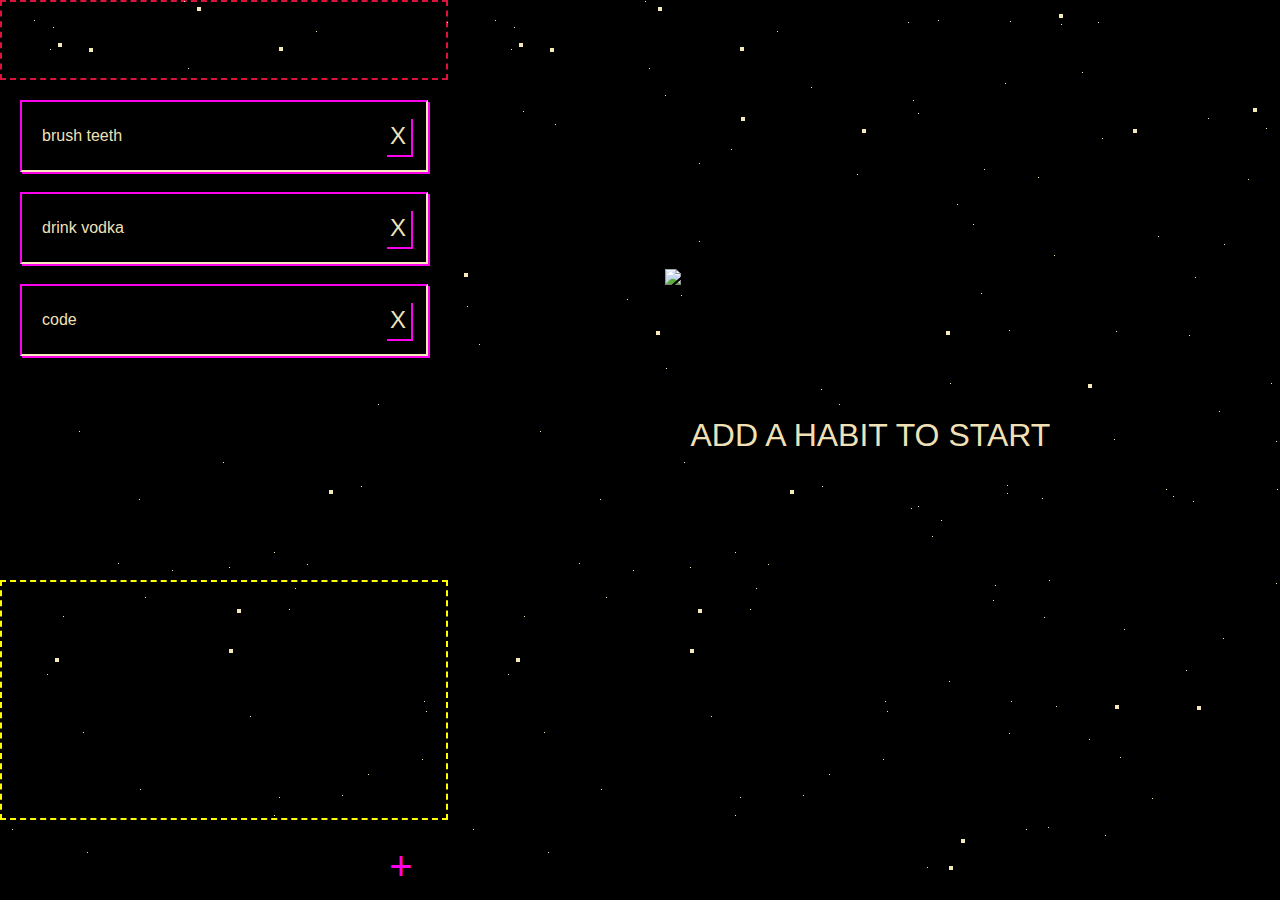
==== commit c48311a2: "bugfixes" ====
--- a/index.html
+++ b/index.html
@@ -15,7 +15,7 @@
 
   <body>
     <nav>
-      <header>HELLO, USER</header>
+      <header>GREETINGS,&nbsp&nbsp&nbspUSER</header>
       <ul id="habit-list"></ul>
 
       <div id="heatmap"></div>
@@ -26,7 +26,7 @@
     <main>
       <canvas></canvas>
       <div id="splash">
-        <img src="../media/splash.svg" alt="" />
+        <img src="../media/spaceinhabit.svg" alt="Space Inhabit Logo" />
         <span>ADD A HABIT TO START</span>
       </div>
       <div id="calendar"></div>
@@ -40,9 +40,13 @@
         <br /><br />
         <label><b>Mission Length :</b></label>
         <br /><br />
-        <input type="text" placeholder="More days=more points!" id="input-length" />
+        <input
+          type="text"
+          placeholder="More days=more points!"
+          id="input-length"
+        />
         <div id="form-buttons">
-          <button class="save-button" type='submit'>Save</button>
+          <button class="save-button" type="submit">Save</button>
           <button class="cancel-button">Cancel</button>
         </div>
       </form>
--- a/stylesheets/style.css
+++ b/stylesheets/style.css
@@ -12,6 +12,10 @@
   --alien-five: #6030f0;
   background: var(--background);
 } 
+
+.hidden {
+  display: none;
+}
 
 nav {
   outline: var(--white) solid 0px;
@@ -285,9 +289,7 @@
   }
   
 
-.hidden {
-  display: none;
-}
+
 
 #menu-bottom {
   height: 5rem;
@@ -348,8 +350,6 @@
   background: black;
 }
 
-
-
 form h1 {
   font-size: 2rem;
   text-align: center;
@@ -414,6 +414,7 @@
   border-top: solid  2px #FC02EC;
   border-left: solid  2px #FC02EC;
   color: rgba(255, 241, 194, 0.959);
+  margin-bottom: 20px;
 }
 
 .delete-button  {
@@ -437,3 +438,5 @@
   box-shadow: 2px 2px 0 #FC02EC;
 }
 
+
+
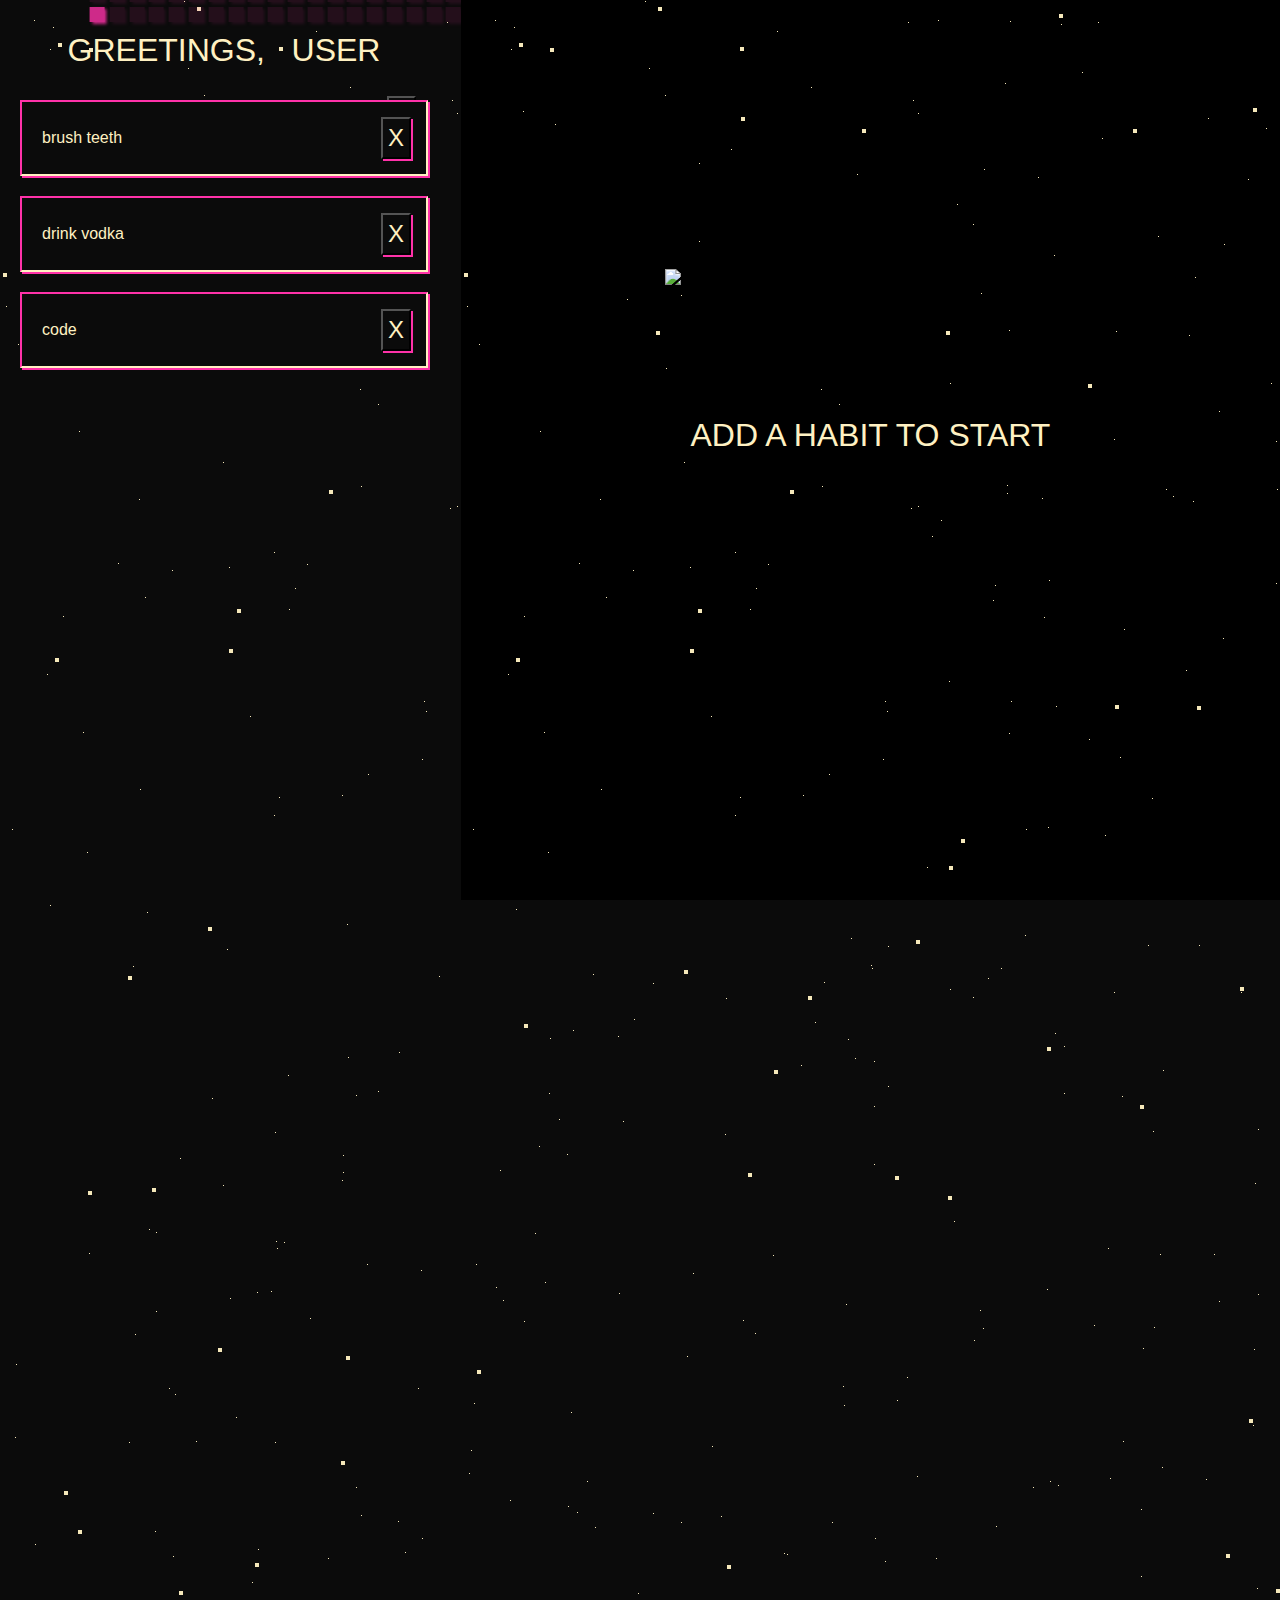
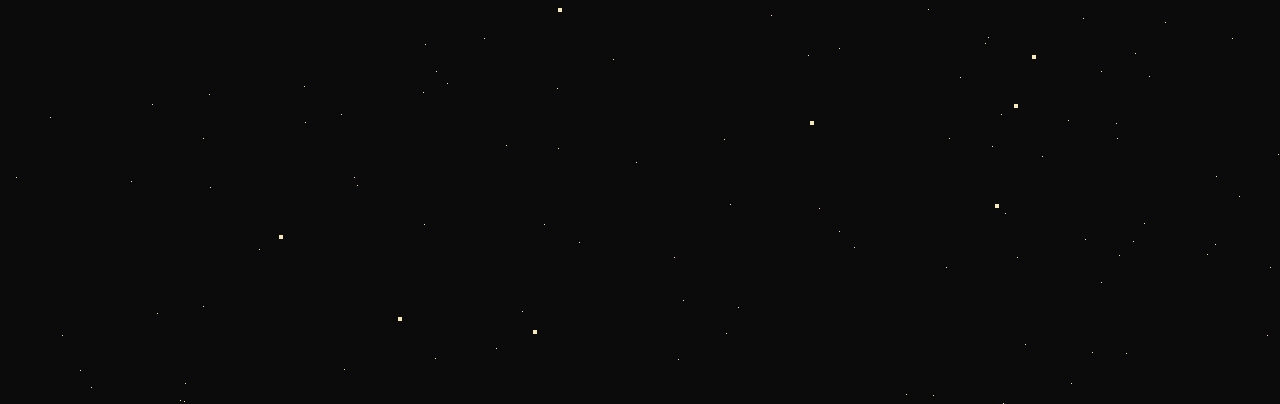
==== commit 9cc646e0: "I HAVE FIXED ALL OF THE BUGS MUAHAHAHAHAHA" ====
--- a/index.html
+++ b/index.html
@@ -16,6 +16,7 @@
   <body>
     <nav>
       <header>GREETINGS,&nbsp&nbsp&nbspUSER</header>
+      <span class="hi-score"></span>
       <ul id="habit-list"></ul>
 
       <div id="heatmap"></div>
@@ -29,7 +30,9 @@
         <img src="../media/spaceinhabit.svg" alt="Space Inhabit Logo" />
         <span>ADD A HABIT TO START</span>
       </div>
-      <div id="calendar"></div>
+      <div id="calendar-wrapper">
+        <div id="calendar"></div>
+      </div>
       <form class="hidden">
         <h1>NEW&nbsp&nbsp&nbsp&nbspMISSION</h1>
         <br />
--- a/stylesheets/style.css
+++ b/stylesheets/style.css
@@ -2,198 +2,212 @@
 COLOUR PALLETTE
 ********/
 
-html, body {
-  --background: black;
-  --white: linen;
-  --alien-one: #FF32A9;
-  --alien-two: #07E8E8;
+html,
+body {
+  --black: #0b0b0b;
+  --white: rgb(255, 241, 194);
+  --alien-one: #ff32a9;
+  --alien-two: #07e8e8;
   --alien-three: #c048ff;
   --alien-four: #60ffc0;
   --alien-five: #6030f0;
-  background: var(--background);
-} 
-
-.hidden {
-  display: none;
+  --yellow: yellow;
+  --red: red;
+  background: var(--black);
+}
+
+button {
+  outline: none;
+}
+
+img {
+  width: 100%;
 }
 
 nav {
-  outline: var(--white) solid 0px;
-  background: var(--background);
-  overflow-y: hidden;
+  background: var(--black);
   position: relative;
   float: left;
   width: 35vw;
-  height: 100vh;
   display: flex;
   flex-direction: column;
   justify-content: space-between;
 }
 
 header {
+  color: var(--white);
+  padding-top: 20px;
   width: 100%;
   height: 5rem;
-  border:crimson 2px dashed;
+  font-size: 2rem;
+  display: flex;
+  align-items: center;
+  justify-content: center;
 }
 
 #heatmap {
-  border:yellow 2px dashed;
-  height: 15rem;
-  width: 100%;
-  position: absolute;
-  bottom: 5rem;
-}
-
-button {
-  border: none;
-  outline: none;
-  width: 2rem;
-  height: 2rem;
-  background: var(--white)
-}
-
-/********
-NEHA -- MAKE ALL OTHER CSS CHANGES ABOVE THIS LINE
-********/
+  border: white 0px dashed;
+  height: 9rem;
+  width: 60%;
+  position: absolute;
+  margin-left: 50%;
+  transform: translateX(-50%);
+  display: grid;
+  grid-auto-flow: column;
+  grid-template-rows: repeat(auto-fit, 15px);
+  grid-template-columns: repeat(auto-fit, 15px);
+  grid-gap: 0.3rem;
+  bottom: 8rem;
+}
+
+.heatmap-div {
+  width: 15px;
+  height: 15px;
+  background-color: var(--alien-one);
+  box-shadow: 2px 2px 3px var(--alien-one);
+}
+
+.heatmap-div-placeholder {
+  box-shadow: none;
+}
 
 main {
-  border: var(--white) dashed 0px;
+  position: absolute;
+  right: 0;
   width: 64vw;
   height: 100vh;
   font-family: 'sprites';
-  position: absolute;
-  right: 0;
+}
+
+#calendar-wrapper {
+  display: flex;
+  flex-direction: column;
+  justify-content: space-between;
 }
 
 #calendar {
-    display: grid;
+  display: grid;
+  margin: auto;
+  width: 410px;
+  margin-top: 15vh;
+  grid-template-columns: repeat(auto-fill, 50px);
+  grid-gap: 10px;
+}
+
+.box {
+  display: flex;
+  align-items: center;
+  justify-content: center;
+  background: none;
+  width: 50px;
+  height: 50px;
+}
+
+.past {
+  background: var(--black);
+  font-family: 'sprites';
+  padding: 0.3rem 0 0 0.3rem;
+  font-size: 2.7rem;
+}
+
+.future {
+  font-family: 'space_invaders';
+  font-size: 1.7rem;
+  color: var(--white);
+  opacity: 0.2;
+  padding: 0.3rem 0 0 0.2rem;
+}
+
+.current {
+  color: var(--white);
+  font-family: 'space_invaders';
+  font-size: 1.7rem;
+  padding: 0.3rem 0 0 0.2rem;
+  animation: infinite pulse 5s ease-in-out;
+  text-shadow: 2px 2px 6px var(--alien-one);
+  cursor: pointer;
+}
+
+@keyframes pulse {
+  0%,
+  100% {
+    transform: scale(0.95);
+  }
+  50% {
+    transform: scale(1.25);
+  }
+}
+
+.alien-1 {
+  color: var(--alien-one);
+}
+
+.alien-2 {
+  color: var(--alien-two);
+}
+
+.alien-3 {
+  color: var(--alien-three);
+}
+.alien-4 {
+  color: var(--alien-four);
+}
+.alien-5 {
+  color: var(--alien-five);
+}
+
+.clicked {
+  animation: fadeIn 1s ease-in-out;
+}
+
+@keyframes fadeIn {
+  0% {
+    opacity: 0;
+  }
+  100% {
     opacity: 1;
-    transition: 0s;
-    margin: auto;
-    width: 410px;
-    margin-top: 15vh;
-    grid-template-columns: repeat(auto-fill, 50px);
-    grid-gap: 10px;
-}
-
-.box {
-    outline: none;
-    display: flex;
-    align-items: center;
-    justify-content: center;
-    border: none;
-    background: none;
-    width: 50px;
-    height: 50px;
-    
-}
-
-.future {
-    font-family: 'space_invaders';
-    font-size: 1.7rem;
-    color: lightgrey;
-    opacity: 0.2;
-    padding: 0.3rem 0 0 0.2rem;
-}
-
-.current {
-    font-family: 'space_invaders';
-    font-size: 1.7rem;
-    padding: 0.3rem 0 0 0.2rem;
-    color: rgba(255, 241, 194, 0.959);
-    animation: infinite pulse 5s ease-in-out;
-    text-shadow: 2px 2px 6px #FF32A9;
-    cursor: pointer;
-}
-
-@keyframes pulse {
-    0%, 100% {
-        transform: scale(0.95);
-    }
-    50% {
-        transform: scale(1.2);
-    }
-}
-
-@keyframes rainbow {
-    0% {
-        opacity: 0;
-    }
-    100% {
-        opacity: 1;
-    }
-}
-
-.past {
-    font-family: 'sprites';
-    padding: 0.3rem 0 0 0.3rem;
-    font-size: 2.7rem;
-    background: black;
-    
-}
-
-.alien-1 {
-    color: var(--alien-one);
-}
-
-.alien-2 {
-    color: var(--alien-two);
-}
-
-.alien-3 {
-    color:var(--alien-three) ;
-}
-.alien-4 {
-  color:var(--alien-four) ;
-}
-.alien-5 {
-  color:var(--alien-five) ;
-}
-
-.clicked {
-    animation: rainbow 1s ease-in-out;
-}
-
-
+  }
+}
 
 .game-start-button {
-    outline: none; 
-    border: none;
-    margin: 100px 0 10px 0;
-    width: 100%;
-    background: none;
-    color: rgba(255, 241, 194, 0.959);
-    font-size:  2.6rem;
-    font-family: 'space_invaders';
-    position: relative;
+  border: none;
+  margin: 100px 0 10px 0;
+  width: 100%;
+  background: none;
+  color: var(--white);
+  font-size: 2.6rem;
+  font-family: 'space_invaders';
+  position: relative;
 }
 
 .countdown {
-    position: relative;
-    font-size:  2.6rem;
-    font-family: 'space_invaders';
-    width: 100%;
-    display: flex;
-    color: #FF32A9;
-    justify-content: center;
-    text-shadow: 2px 2px 6px #ff00a0;
-}
-
-
-.countdown:focus, .countdown:hover {
-    transition: 1s;
-    color: rgb(255, 241, 194);
-    cursor: pointer;
-}
-
-.countdown:hover:before { 
-    opacity: 1;   
-    animation: noise-anim-2 2s infinite linear alternate-reverse;
+  text-align: center;
+  line-height: 1.2;
+  position: relative;
+  font-size: 2.6rem;
+  font-family: 'space_invaders';
+  width: 100%;
+  display: flex;
+  color: var(--alien-one);
+  justify-content: center;
+  text-shadow: 2px 2px 6px var(--alien-one);
+}
+
+.countdown:focus,
+.countdown:hover {
+  transition: 1s;
+  color: var(--white);
+  cursor: pointer;
+}
+
+.countdown:hover:before {
+  opacity: 1;
+  animation: noise-anim-2 2s infinite linear alternate-reverse;
 }
 
 .countdown:hover:after {
-    opacity: 1;
-    animation: noise-anim-1 2s infinite linear alternate-reverse;
+  opacity: 1;
+  animation: noise-anim-1 2s infinite linear alternate-reverse;
 }
 
 .countdown::before,
@@ -203,93 +217,94 @@
 }
 
 .countdown::before {
-    left: 2px;
-    opacity: 0;
-    transform: translateX(100%);
-    text-shadow: -1px 0 #a204eb;
-    background: black;
+  left: 2px;
+  opacity: 0;
+  transform: translateX(100%);
+  text-shadow: -1px 0 var(--alien-three);
+  background: var(--black);
 }
 
 .countdown::after {
-    text-shadow: -1px 0 #04a2eb;
-    left: -2px;
-    opacity: 0;
-    transform: translateX(-100%);
-    background: black;
-    clip-path: rect(44px, 450px, 56px, 0);
-}
-
+  text-shadow: -1px 0 var(--alien-two);
+  left: -2px;
+  opacity: 0;
+  transform: translateX(-100%);
+  background: var(--black);
+  clip-path: rect(44px, 450px, 56px, 0);
+}
 
 @keyframes noise-anim-1 {
-    0% {
-      clip-path: inset(40% 0 61% 0);
-    }
-    20% {
-      clip-path: inset(92% 0 1% 0);
-    }
-    40% {
-      clip-path: inset(43% 0 1% 0);
-    }
-    60% {
-      clip-path: inset(25% 0 58% 0);
-    }
-    80% {
-      clip-path: inset(54% 0 7% 0);
-    }
-    100% {
-      clip-path: inset(58% 0 43% 0);
-    }
-  }
-  @keyframes noise-anim-2 {
-    0% {
-      clip-path: inset(20% 0 41% 0);
-    }
-    20% {
-      clip-path: inset(52% 0 1% 0);
-    }
-    40% {
-      clip-path: inset(47% 0 22% 0);
-    }
-    60% {
-      clip-path: inset(30% 0 88% 0);
-    }
-    80% {
-      clip-path: inset(78% 0 7% 0);
-    }
-    100% {
-      clip-path: inset(29% 0 37% 0);
-    }
-  }
-
-  canvas {
-    position: absolute;
-    opacity: 0;
-    transition: 1s;
-    width: 100%;
-    height: 100%;
-  }
-  
-  .score {
-    font-size: 2rem;
-    color: rgb(255, 241, 194);
-    z-index: 200;
-    position: absolute;
-    top: 2rem;
-    left: 2rem;
-  }
-
-  .game-over {
-    width: 100%;
-    position: absolute;
-    top: 50%;
-    text-align: center;
-    font-size: 3rem;
-    background: red;
-    color: rgb(255, 241, 194);
-  }
-  
-
-
+  0% {
+    clip-path: inset(40% 0 61% 0);
+  }
+  20% {
+    clip-path: inset(92% 0 1% 0);
+  }
+  40% {
+    clip-path: inset(43% 0 1% 0);
+  }
+  60% {
+    clip-path: inset(25% 0 58% 0);
+  }
+  80% {
+    clip-path: inset(54% 0 7% 0);
+  }
+  100% {
+    clip-path: inset(58% 0 43% 0);
+  }
+}
+@keyframes noise-anim-2 {
+  0% {
+    clip-path: inset(20% 0 41% 0);
+  }
+  20% {
+    clip-path: inset(52% 0 1% 0);
+  }
+  40% {
+    clip-path: inset(47% 0 22% 0);
+  }
+  60% {
+    clip-path: inset(30% 0 88% 0);
+  }
+  80% {
+    clip-path: inset(78% 0 7% 0);
+  }
+  100% {
+    clip-path: inset(29% 0 37% 0);
+  }
+}
+
+canvas {
+  position: absolute;
+  transition: 1s;
+  width: 100%;
+  background: transparent;
+  height: 100%;
+}
+
+.score {
+  font-size: 2rem;
+  color: var(--white);
+  z-index: 200;
+  position: absolute;
+  top: 2rem;
+  left: 2rem;
+}
+
+.hi-score {
+  position: fixed;
+  top: 2rem;
+  right: 2rem;
+}
+
+.game-over {
+  width: 100%;
+  position: absolute;
+  top: 50%;
+  text-align: center;
+  font-size: 3rem;
+  color: var(--white);
+}
 
 #menu-bottom {
   height: 5rem;
@@ -300,14 +315,16 @@
 }
 
 #plus-icon {
-  padding:0px 0 0 2px;
+  padding: 0px 0 0 2px;
   font-size: 2.5rem;
-  background: black;
-  color: #FC02EC;
+  background: var(--black);
+  color: var(--alien-one);
   animation: infinite pulse 5s ease-in-out;
-}
-
-#splash {
+  cursor: pointer;
+}
+
+#splash,
+#game-over {
   position: absolute;
   display: flex;
   flex-direction: column;
@@ -320,17 +337,13 @@
   transform: translateX(-50%);
 }
 
-
-img {
-  width: 100%;
-}
-
 span {
   font-size: 2rem;
-  color: rgba(255, 241, 194, 0.959);
+  color: var(--white);
 }
 
 form {
+  z-index: 100;
   display: flex;
   position: absolute;
   left: 50%;
@@ -342,12 +355,12 @@
   justify-content: space-between;
   margin: auto;
   padding: 25px;
-  color: rgba(255, 241, 194, 0.959);
-  border: solid  2px rgba(255, 241, 194, 0.959);
-  border-top: solid  2px #FC02EC;
-  border-left: solid  2px #FC02EC;
-  box-shadow: 10px 10px 0 #FC02EC;
-  background: black;
+  color: var(--white);
+  border: solid 2px var(--white);
+  border-top: solid 2px var(--alien-one);
+  border-left: solid 2px var(--alien-one);
+  box-shadow: 10px 10px 0 var(--alien-one);
+  background: var(--black);
 }
 
 form h1 {
@@ -355,88 +368,99 @@
   text-align: center;
 }
 
+input {
+  font-family: 'space_invaders';
+  background: var(--black);
+  padding-left: 10px;
+  height: 50px;
+  color: var(--white);
+  box-shadow: none;
+  border: solid 2px var(--white);
+}
+
+input:focus {
+  outline: none;
+  border: solid 2px var(--white);
+}
+
+#habit-list {
+  display: flex;
+  flex-direction: column;
+  justify-content: flex-start;
+  background-color: none;
+  width: 100%;
+  padding: 20px;
+  position: absolute;
+  top: 5rem;
+}
+
+.habit-list-item {
+  position: relative;
+  width: 100%;
+  display: flex;
+  justify-content: space-between;
+  align-items: center;
+  padding: 10px 10px 10px 20px;
+  background-color: var(--black);
+  box-shadow: 2px 2px 0 var(--alien-one);
+  border: solid 2px var(--white);
+  border-top: solid 2px var(--alien-one);
+  border-left: solid 2px var(--alien-one);
+  color: var(--white);
+  margin-bottom: 20px;
+}
+
+.clicked-habit {
+  box-shadow: 2px 2px 0 var(--white);
+  border-top: solid 2px var(--white);
+  border-left: solid 2px var(--white);
+  transform: translate(2px, 2px);
+}
+
+.habit-list-item:focus-within {
+  transform: translate(0px, 0px);
+  box-shadow: 2px 2px 0 var(--alien-one);
+}
+
+.delete-button {
+  font-size: 1.5rem;
+}
+
 #form-buttons {
   display: flex;
   justify-content: space-around;
   margin-top: 10px;
 }
 
-input {
-  font-family: 'space_invaders';
-  background: black;
-  padding-left: 10px;
-  height: 50px;
-  color: rgba(255, 241, 194, 0.959);
-  box-shadow: none;
-  border: solid  2px rgba(255, 241, 194, 0.959);
-}
-
-input:focus {
-  outline: none; 
-  border: solid  2px #FC02EC;
-}
-
-.save-button, .cancel-button, .delete-button {
+.save-button,
+.cancel-button,
+.delete-button {
   display: flex;
   width: auto;
   height: auto;
   padding: 5px;
   margin: 5px;
-  background: black;
-  color: rgba(255, 241, 194, 0.959);
-  box-shadow: 2px 2px 0 #FC02EC;
+  background: var(--black);
+  color: var(--white);
+  box-shadow: 2px 2px 0 var(--alien-one);
   outline: none;
 }
 
-
-
-#habit-list {
-  display: flex;
-  flex-direction: column;
-  justify-content: flex-start;
-  background-color: black;
-  width: 100%;
-  padding: 20px;
-  position: absolute;
-  top: 5rem;
-}
-
-.habit-list-item {
-  position: relative;
-  width: 100%;
-  display: flex;
-  justify-content: space-between;
-  align-items: center;
-  padding: 10px 10px 10px 20px;
-  background-color: black;
-  box-shadow: 2px 2px 0 #FC02EC;
-  border: solid  2px rgba(255, 241, 194, 0.959);
-  border-top: solid  2px #FC02EC;
-  border-left: solid  2px #FC02EC;
-  color: rgba(255, 241, 194, 0.959);
-  margin-bottom: 20px;
-}
-
-.delete-button  {
-  font-size: 1.5rem;
-  background: 'yellow'
-}
-
-.save-button:active, .cancel-button:active, .delete-button:active, .habit-list-item:active {
+.save-button:active,
+.cancel-button:active,
+.delete-button:active,
+.habit-list-item:active {
   transform: translate(2px, 2px);
   transition: 100ms;
-  box-shadow: 1px 1px 0 #FC02EC; 
-}
-
-.save-button:hover, .cancel-button:hover, .delete-button:hover {
-  color: #FC02EC;
-}
-
-.habit-list-item:focus-within {
-  transform: translate(0px, 0px);
-  transition: 0ms;
-  box-shadow: 2px 2px 0 #FC02EC;
-}
-
-
-
+  box-shadow: 1px 1px 0 var(--alien-one);
+}
+
+.save-button:hover,
+.cancel-button:hover,
+.delete-button:hover {
+  color: var(--alien-one);
+}
+
+.hidden {
+  display: none;
+}
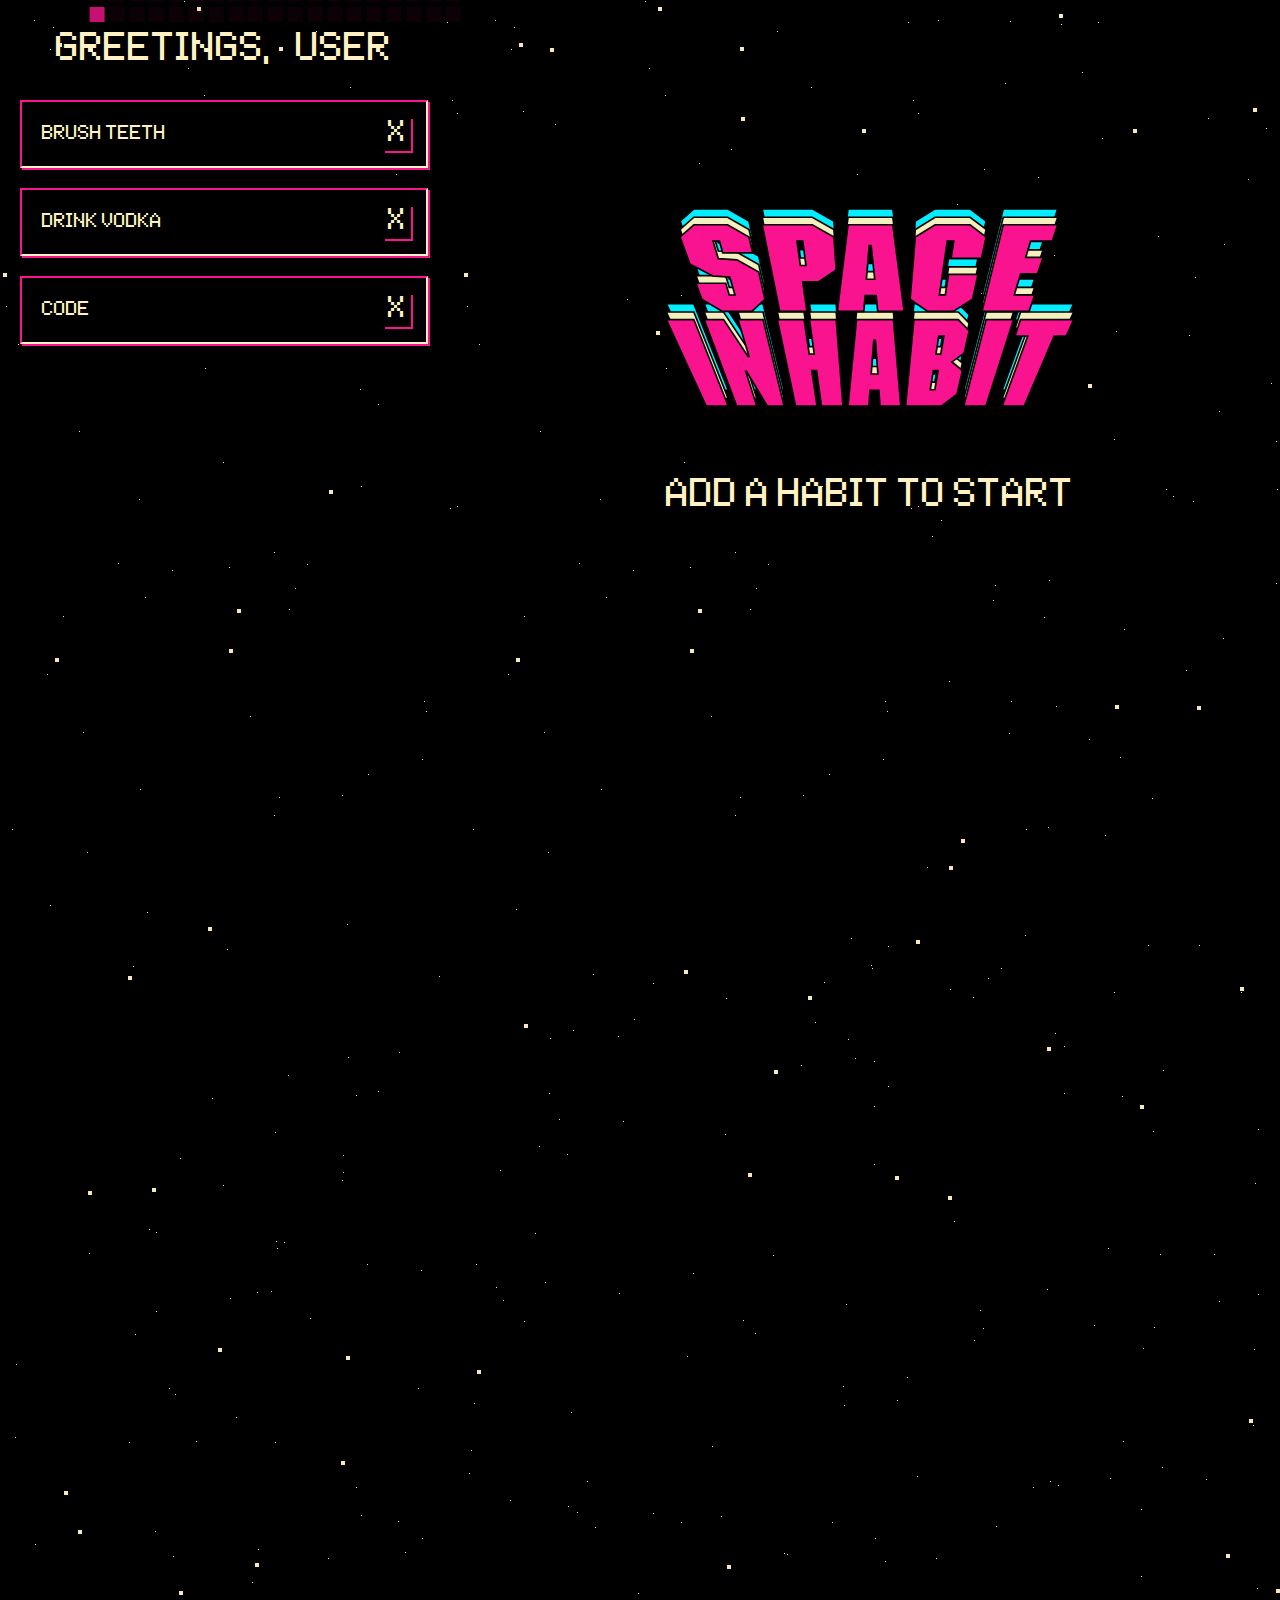
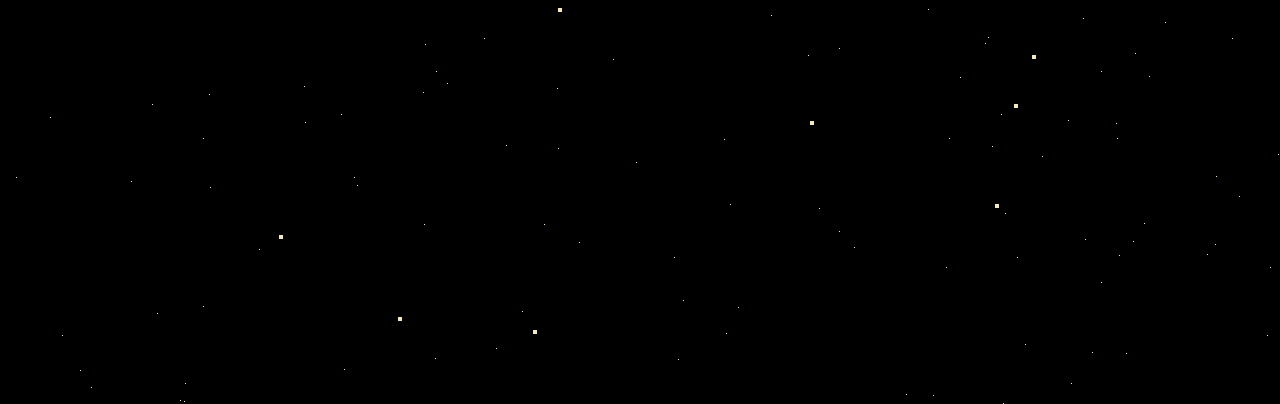
==== commit ef022e6a: "css" ====
--- a/index.html
+++ b/index.html
@@ -41,13 +41,14 @@
         <br /><br />
         <input type="text" placeholder="Dream big!" id="input-name" />
         <br /><br />
-        <label><b>Mission Length :</b></label>
-        <br /><br />
+        <label><b>Mission Length :&nbsp&nbsp&nbsp <span id="slider-length"></span></b></label>
+        <br />
         <input
-          type="text"
-          placeholder="More days=more points!"
+          type="range"
+          min="7"
+          max="50"
           id="input-length"
-        />
+        />  <!-- changed from text to number-->
         <div id="form-buttons">
           <button class="save-button" type="submit">Save</button>
           <button class="cancel-button">Cancel</button>
--- a/stylesheets/style.css
+++ b/stylesheets/style.css
@@ -2,20 +2,6 @@
 COLOUR PALLETTE
 ********/
 
-html,
-body {
-  --black: #0b0b0b;
-  --white: rgb(255, 241, 194);
-  --alien-one: #ff32a9;
-  --alien-two: #07e8e8;
-  --alien-three: #c048ff;
-  --alien-four: #60ffc0;
-  --alien-five: #6030f0;
-  --yellow: yellow;
-  --red: red;
-  background: var(--black);
-}
-
 button {
   outline: none;
 }
@@ -46,7 +32,6 @@
 }
 
 #heatmap {
-  border: white 0px dashed;
   height: 9rem;
   width: 60%;
   position: absolute;
@@ -64,7 +49,6 @@
   width: 15px;
   height: 15px;
   background-color: var(--alien-one);
-  box-shadow: 2px 2px 3px var(--alien-one);
 }
 
 .heatmap-div-placeholder {
@@ -170,14 +154,21 @@
 }
 
 .game-start-button {
-  border: none;
+  border:none;
   margin: 100px 0 10px 0;
   width: 100%;
+  height: 100px;
+  align-items: center;
   background: none;
   color: var(--white);
   font-size: 2.6rem;
   font-family: 'space_invaders';
   position: relative;
+  
+}
+
+.ready-in {
+  flex-direction: column;
 }
 
 .countdown {
@@ -342,7 +333,7 @@
   color: var(--white);
 }
 
-form {
+form, .prompt {
   z-index: 100;
   display: flex;
   position: absolute;
@@ -363,7 +354,7 @@
   background: var(--black);
 }
 
-form h1 {
+form h1, .prompt {
   font-size: 2rem;
   text-align: center;
 }
@@ -378,9 +369,13 @@
   border: solid 2px var(--white);
 }
 
+#input-length {
+  border: none;
+}
+
 input:focus {
   outline: none;
-  border: solid 2px var(--white);
+  border: solid 2px var(--alien-one);
 }
 
 #habit-list {
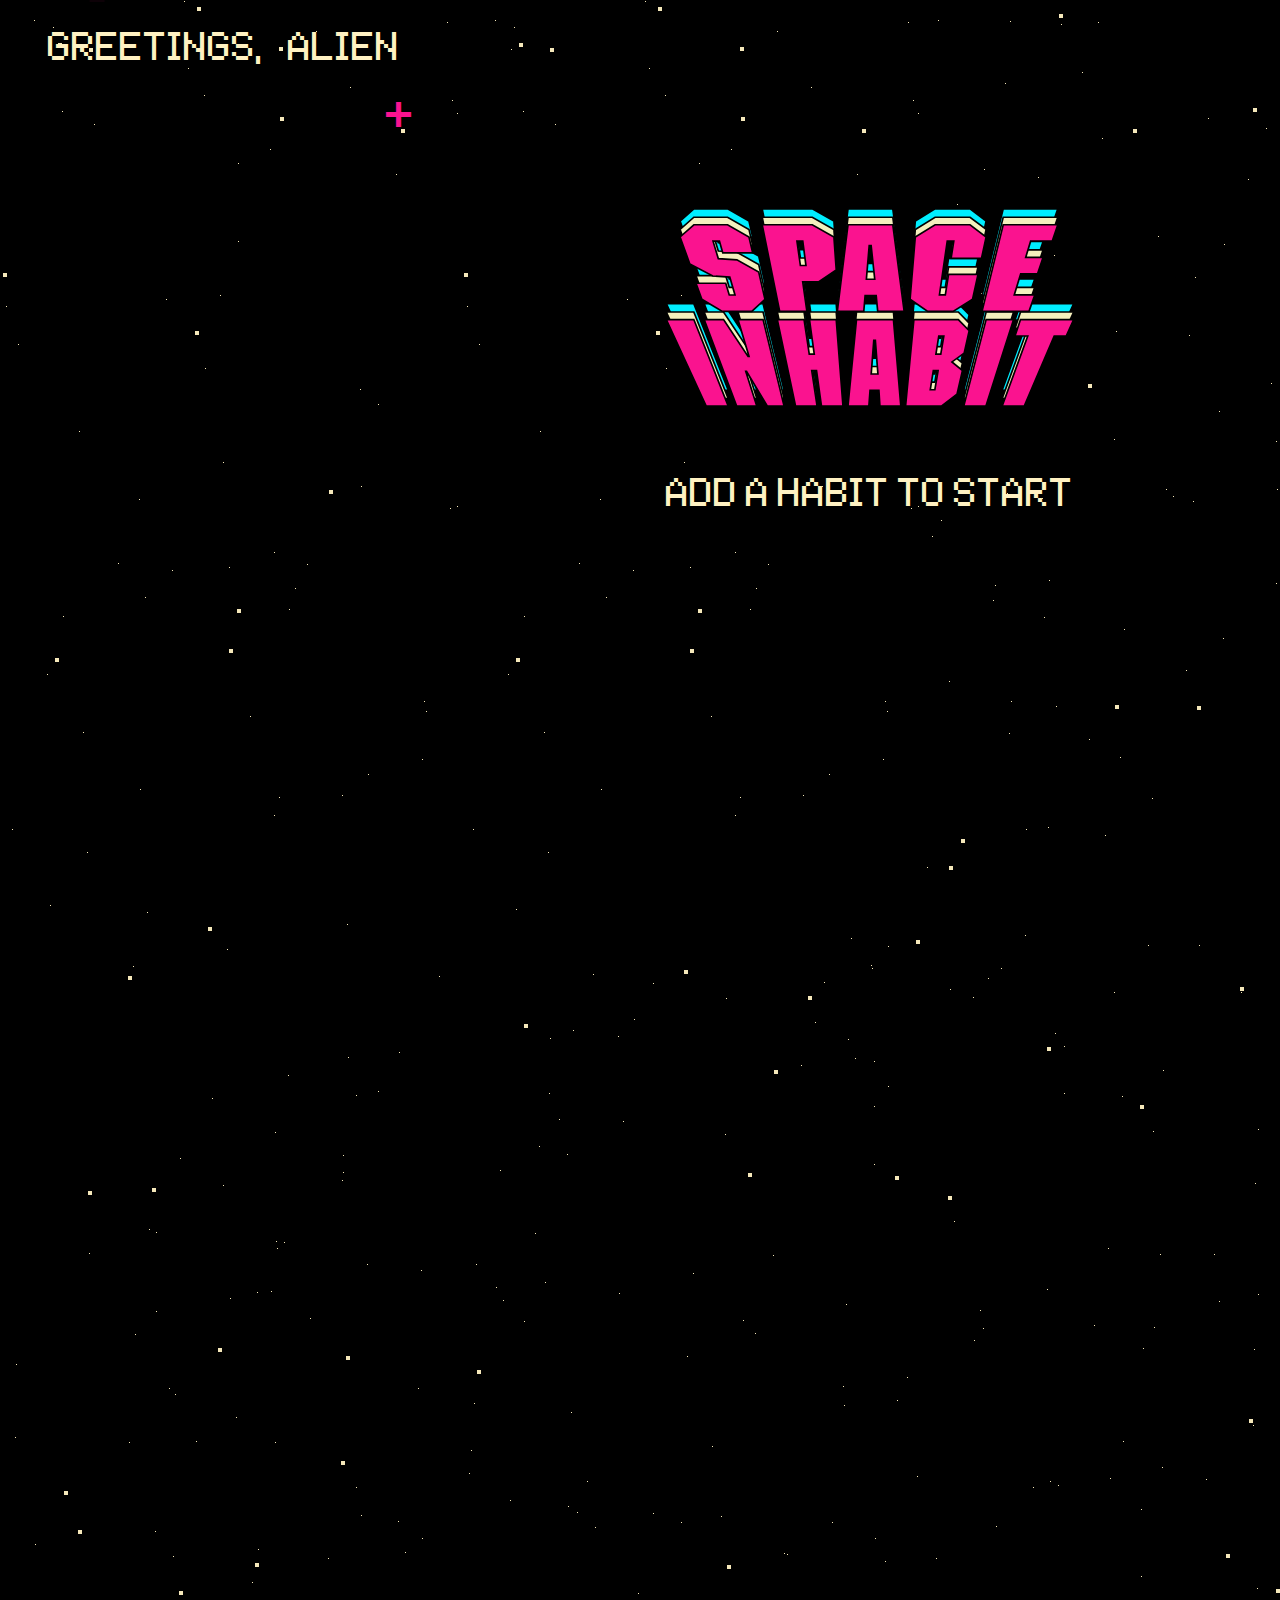
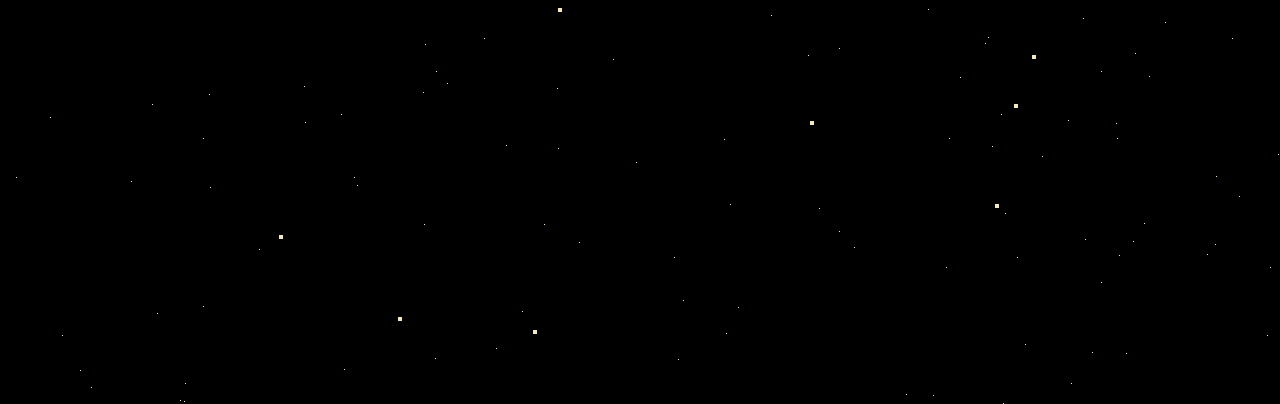
==== commit 7517e231: "cleared dummy data" ====
--- a/index.html
+++ b/index.html
@@ -15,7 +15,7 @@
 
   <body>
     <nav>
-      <header>GREETINGS,&nbsp&nbsp&nbspUSER</header>
+      <header>GREETINGS,&nbsp&nbsp&nbspALIEN</header>
       <span class="hi-score"></span>
       <ul id="habit-list"></ul>
 
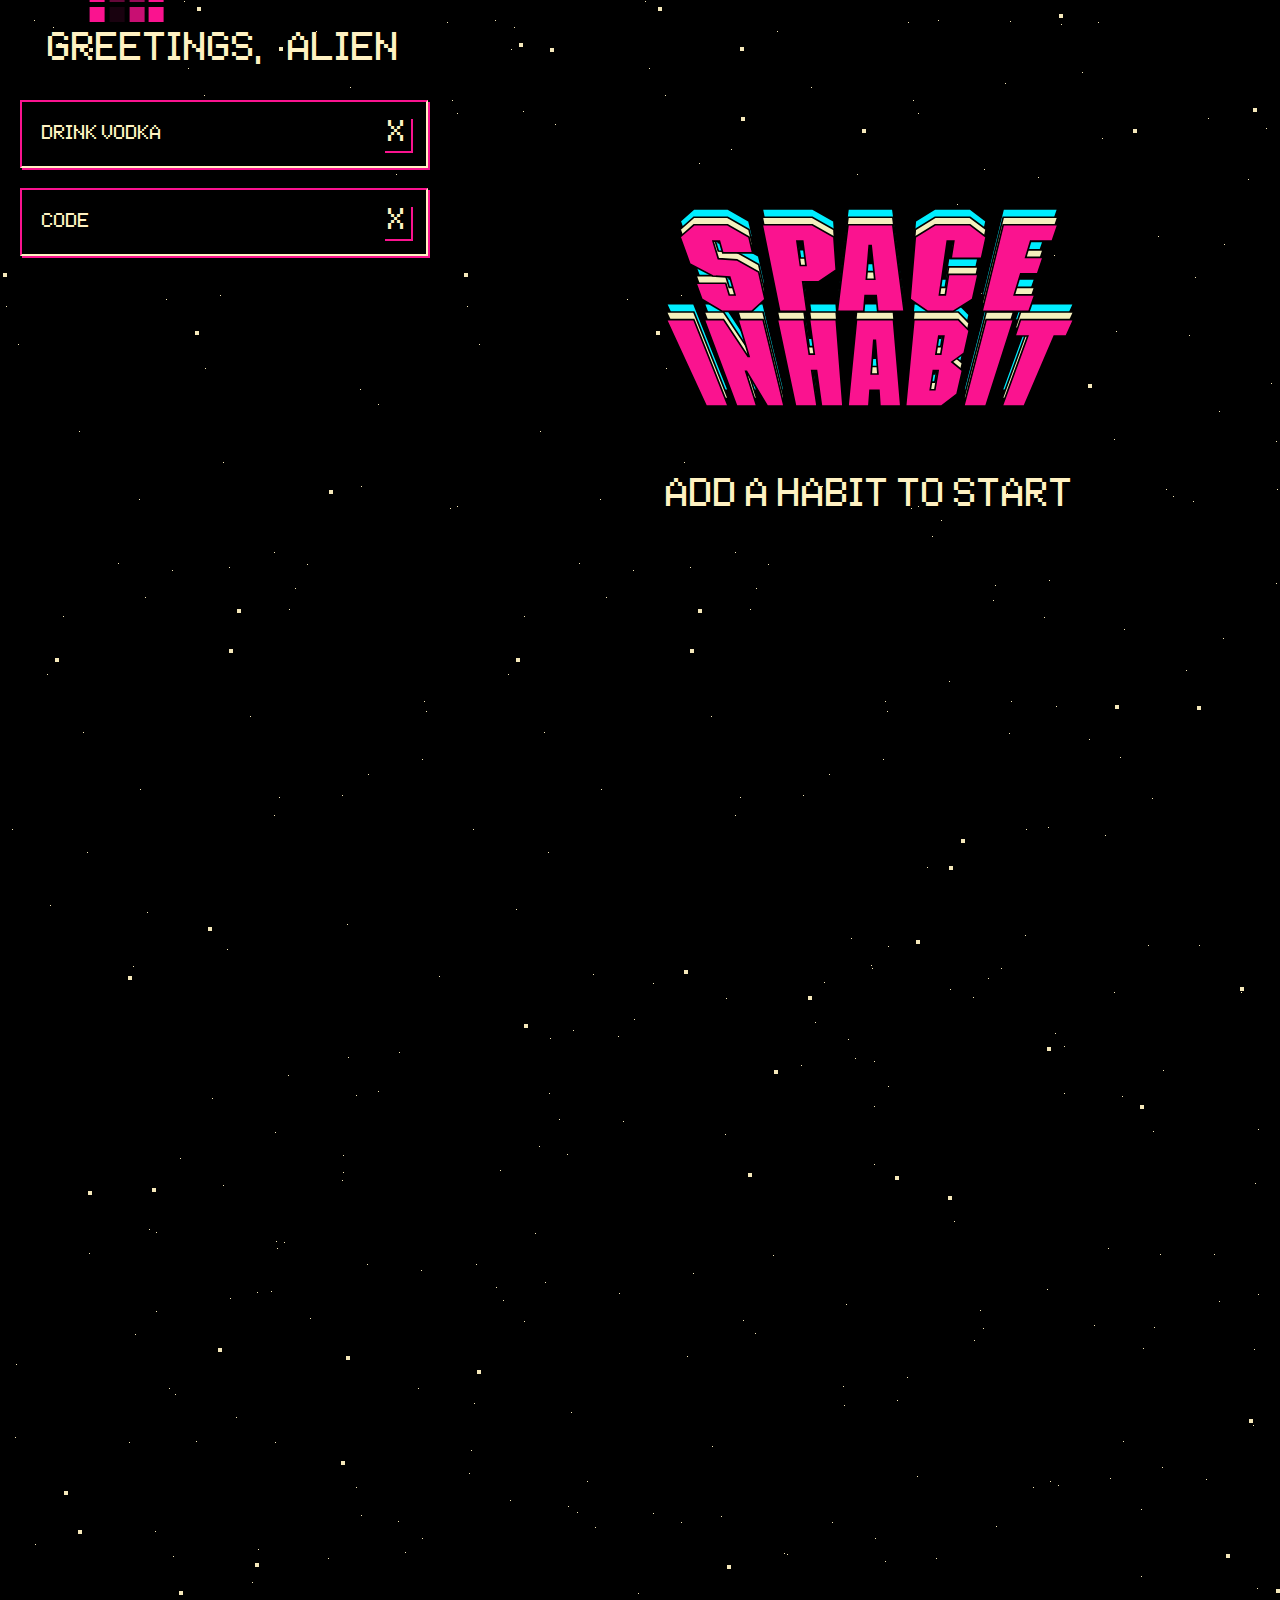
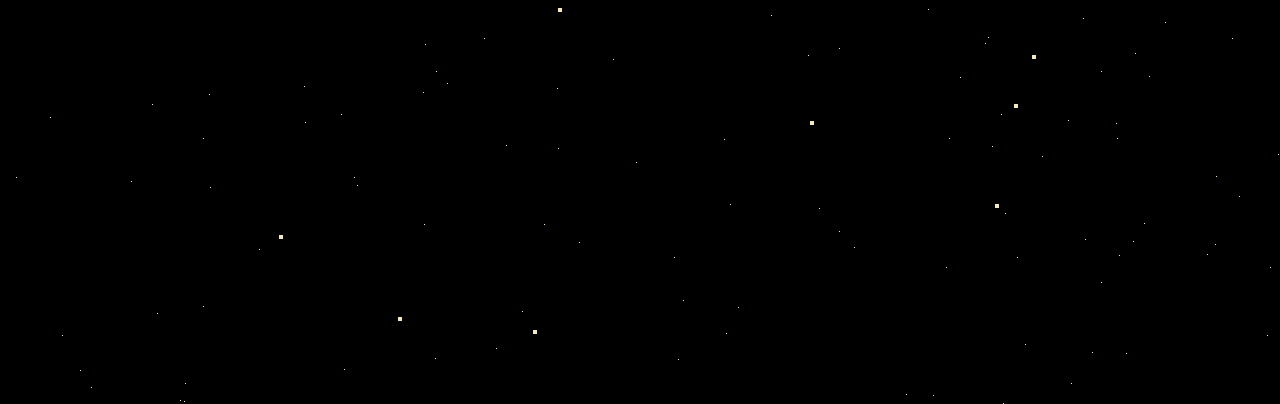
==== commit 7ec6de4c: "updated filepaths" ====
--- a/index.html
+++ b/index.html
@@ -27,7 +27,7 @@
     <main>
       <canvas></canvas>
       <div id="splash">
-        <img src="../media/spaceinhabit.svg" alt="Space Inhabit Logo" />
+        <img src="spaceinhabit.svg" alt="Space Inhabit Logo" />
         <span>ADD A HABIT TO START</span>
       </div>
       <div id="calendar-wrapper">
@@ -41,14 +41,13 @@
         <br /><br />
         <input type="text" placeholder="Dream big!" id="input-name" />
         <br /><br />
-        <label><b>Mission Length :&nbsp&nbsp&nbsp <span id="slider-length"></span></b></label>
+        <label
+          ><b
+            >Mission Length :&nbsp&nbsp&nbsp <span id="slider-length"></span></b
+        ></label>
         <br />
-        <input
-          type="range"
-          min="7"
-          max="50"
-          id="input-length"
-        />  <!-- changed from text to number-->
+        <input type="range" min="7" max="50" id="input-length" />
+        <!-- changed from text to number-->
         <div id="form-buttons">
           <button class="save-button" type="submit">Save</button>
           <button class="cancel-button">Cancel</button>
